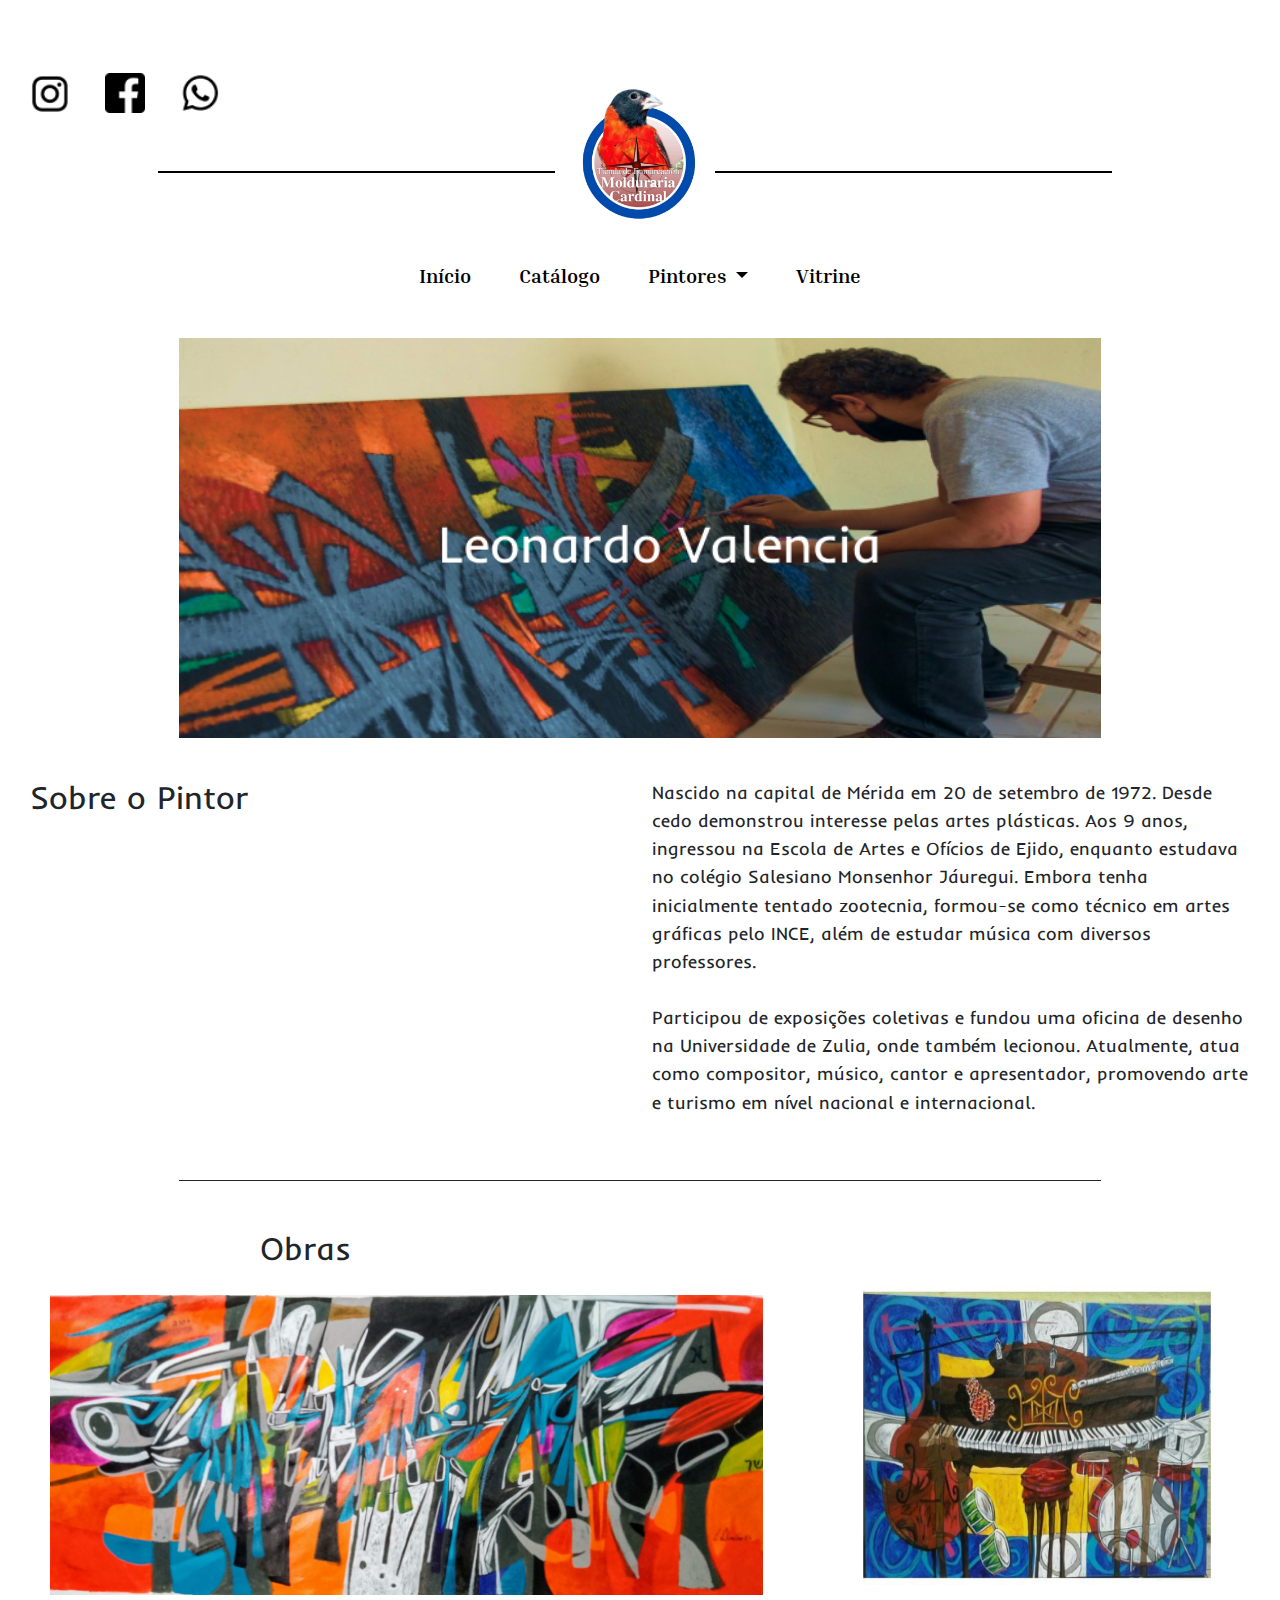
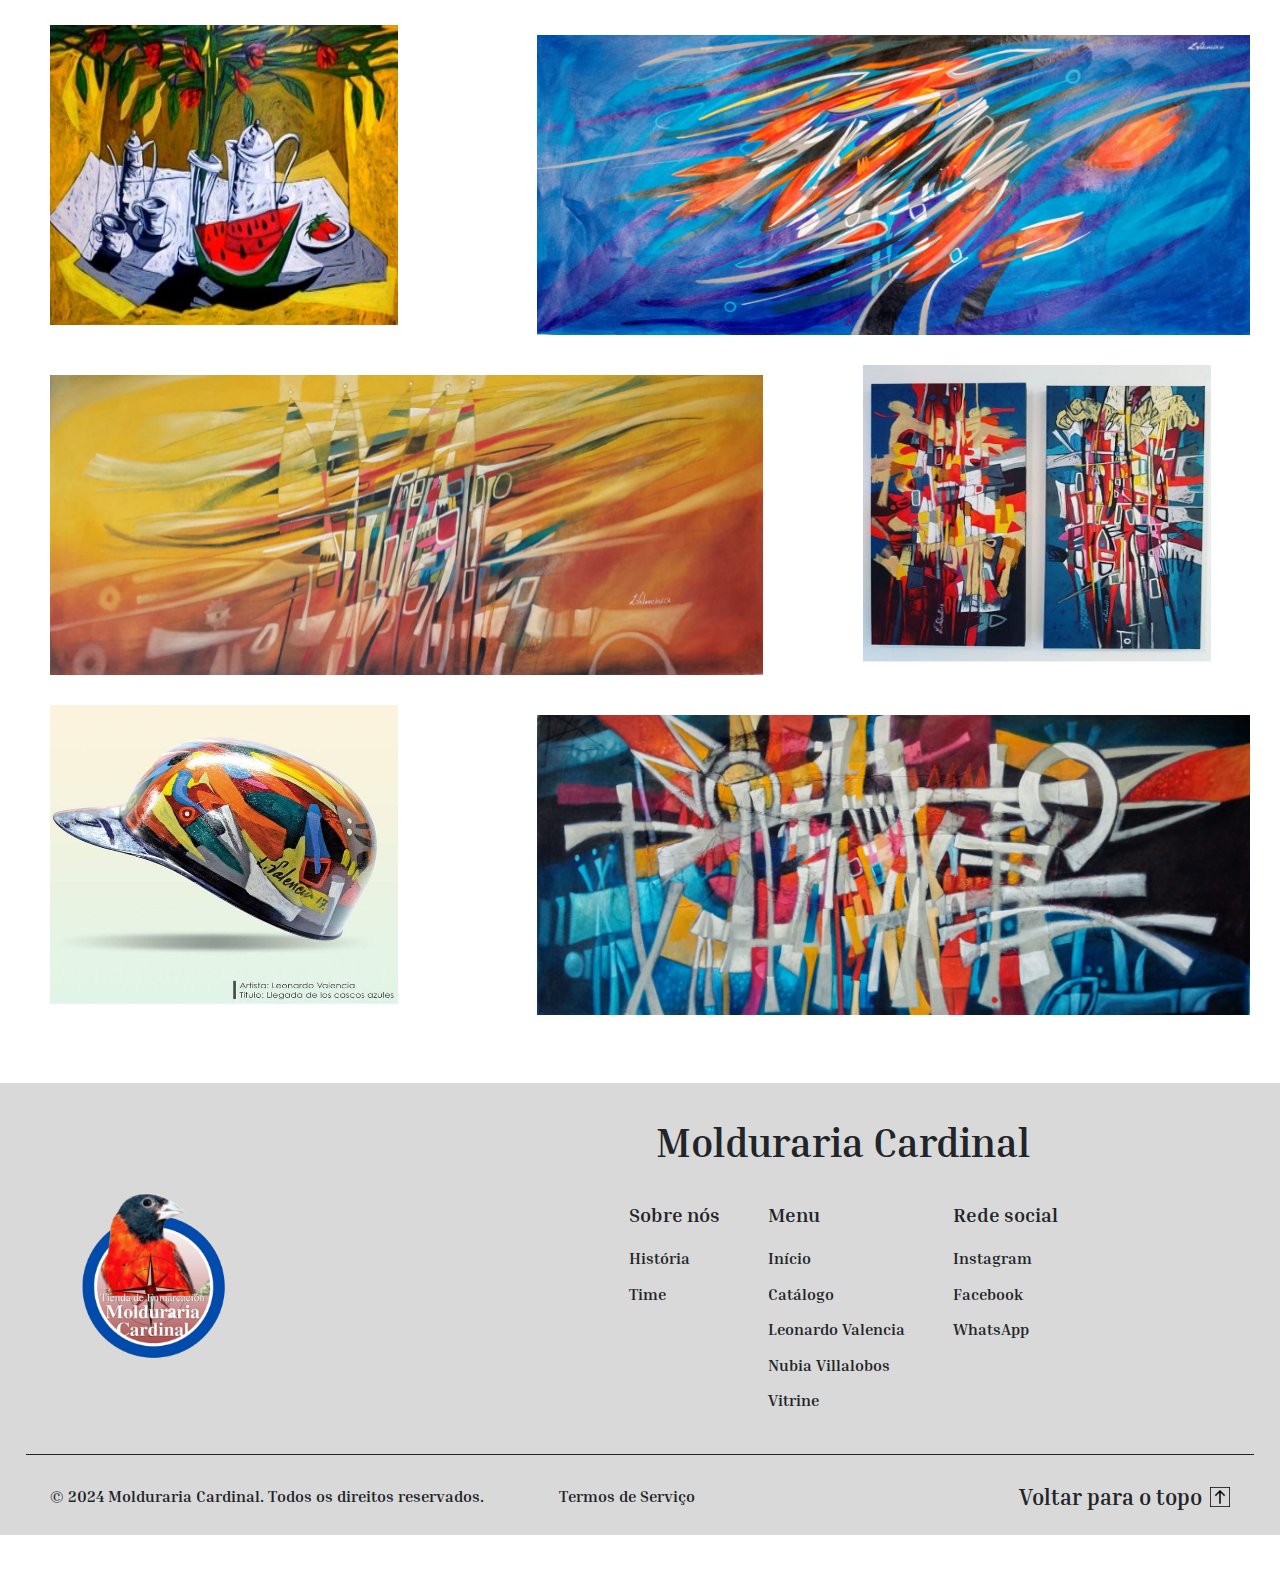
==== html/artistaLeonardoValencia.html @ ec007c86 "Tela do pintor Leornado desenvolvida" ====
<!DOCTYPE html>
<html lang="pt-BR">
  <head>
    <meta charset="UTF-8" />
    <meta name="viewport" content="width=device-width, initial-scale=1.0" />
    <title>Molduraria - Leonardo Valencia</title>
    <link rel="preconnect" href="https://fonts.googleapis.com" />
    <link rel="preconnect" href="https://fonts.gstatic.com" crossorigin />
    <link
      href="https://fonts.googleapis.com/css2?family=Inder&display=swap"
      rel="stylesheet"
    />
    <link
      rel="shortcut icon"
      href="../assets/logoSite.jpg"
      type="image/x-icon"
    />
    <link
      href="https://cdn.jsdelivr.net/npm/bootstrap@5.3.0-alpha1/dist/css/bootstrap.min.css"
      rel="stylesheet"
    />
    <link rel="stylesheet" href="../index.css" />
    <link rel="stylesheet" href="../style/reset.css" />

    <style>
      .imagem-banner {
        width: 72%;
        height: 400px;
        object-fit: cover;
        margin-bottom: 30px;
      }

      .sobre-mim {
        padding: 50px;
      }

      .sobre-mim h2 {
        font-family: "Inder", sans-serif;
      }

      .sobre-mim p {
        font-size: 1.1rem;
        font-family: "Inder", sans-serif;
      }

      .img-retangular {
        height: 300px;
        width: calc(100% - 100px);
        margin: 20px 20px;
      }

      .img-quadrado {
        height: 300px;
        width: calc(90% - 18px);
        aspect-ratio: 1 / 1;
        margin: 10px 20px;
      }

      .container {
        max-width: 1420px;
        margin: 0 auto;
        padding: 0 30px;
      }
    </style>
  </head>

  <body id="inicioPagina">
    <nav class="navbar">
      <div class="container d-flex align-items-center">
        <div class="d-flex align-items-center">
          <a
            href="https://www.instagram.com/moldurariacardinal?igsh=NnFqbDAzZ3IzOGNr"
            target="_blank"
          >
            <img
              src="../assets/instagramIcone.jpg"
              alt="Instagram"
              style="height: 40px; margin-right: 35px"
            />
          </a>
          <a
            href="https://www.facebook.com/profile.php?id=100091002034014&ref=xav_ig_profile_web"
            target="_blank"
          >
            <img
              src="../assets/facebookIcone.jpg"
              alt="Facebook"
              style="height: 40px; margin-right: 35px"
            />
          </a>
          <a
            href="https://api.whatsapp.com/send/?phone=558171181482&text&type=phone_number&app_absent=0"
            target="_blank"
          >
            <img
              src="../assets/whatsappIcone.jpg"
              alt="Whatsapp"
              style="height: 40px; margin-right: 35px"
            />
          </a>
        </div>
      </div>
    </nav>

    <!-- Logo Centralizada -->
    <div
      class="d-flex justify-content-center align-items-center"
      style="margin: 30px 0; position: relative"
    >
      <hr class="custom-hr" style="width: 31%; margin-right: 160px" />
      <a href="../index.html" style="position: absolute">
        <img
          src="../assets/logoSiteSemFundo.png"
          alt="Logo"
          style="height: 150px; margin-bottom: 50px"
        />
      </a>
      <hr class="custom-hr" style="width: 31%; margin-right: 10px" />
    </div>

    <!-- Menu de Navegação -->
    <nav class="navbar navbar-expand-lg" style="margin: 50px 0 15px 0">
      <div class="container d-flex justify-content-center">
        <ul class="navbar-nav">
          <li class="nav-item mx-3">
            <a class="nav-link" href="../index.html">Início</a>
          </li>
          <li class="nav-item mx-3">
            <a class="nav-link" href="../html/catalogo.html">Catálogo</a>
          </li>
          <li class="nav-item dropdown mx-3">
            <a
              class="nav-link dropdown-toggle"
              href="#"
              id="navbarDropdown"
              role="button"
              data-bs-toggle="dropdown"
              aria-expanded="false"
            >
              Pintores
            </a>
            <ul class="dropdown-menu" aria-labelledby="navbarDropdown">
              <li>
                <a
                  class="dropdown-item"
                  href="../html/artistaLeonardoValencia.html"
                  >Leonardo Valência</a
                >
              </li>
              <li>
                <a
                  class="dropdown-item"
                  href="../html/artistaNubiaVillalobos.html"
                  >Nubia Villalobos</a
                >
              </li>
            </ul>
          </li>
          <li class="nav-item mx-3">
            <a class="nav-link" href="./vitrine.html">Vitrine</a>
          </li>
        </ul>
      </div>
    </nav>

    <!-- Imagem Grande Centralizada -->
    <div class="d-flex justify-content-center">
      <img
        src="../assets/Group 94.jpg"
        alt="Banner"
        class="imagem-banner my-3"
      />
    </div>

    <!-- Seção Sobre Mim -->
    <div class="container sobre-mim my-4">
      <div class="row">
        <div class="col-md-6">
          <h2>Sobre o Pintor</h2>
        </div>
        <div class="col-md-6">
          <p>
            Nascido na capital de Mérida em 20 de setembro de 1972. Desde cedo
            demonstrou interesse pelas artes plásticas. Aos 9 anos, ingressou na
            Escola de Artes e Ofícios de Ejido, enquanto estudava no colégio
            Salesiano Monsenhor Jáuregui. Embora tenha inicialmente tentado
            zootecnia, formou-se como técnico em artes gráficas pelo INCE, além
            de estudar música com diversos professores. <br />
            <br />
            Participou de exposições coletivas e fundou uma oficina de desenho
            na Universidade de Zulia, onde também lecionou. Atualmente, atua
            como compositor, músico, cantor e apresentador, promovendo arte e
            turismo em nível nacional e internacional.
          </p>
        </div>
      </div>
    </div>

    <hr style="width: 72%; margin: 0 auto" class="my-5" />

    <div style="margin-left: 260px">
      <h2 style="font-family: 'Inder', sans-serif">Obras</h2>
    </div>

    <div class="container mb-5">
      <div class="row g-0">
        <div class="col-md-8">
          <img
            src="../assets/IMG-20240924-WA0051 1.jpg"
            alt="Imagem 1"
            class="img-fluid img-retangular"
          />
        </div>
        <div class="col-md-4">
          <img
            src="../assets/IMG-20240924-WA0037 1.jpg"
            alt="Imagem 2"
            class="img-fluid img-quadrado"
          />
        </div>

        <div class="col-md-4">
          <img
            src="../assets/imagem2Leonardo Valencia.jpg"
            alt="Imagem 3"
            class="img-fluid img-quadrado"
          />
        </div>
        <div class="col-md-8">
          <img
            src="../assets/IMG-20240924-WA0050 1.jpg"
            alt="Imagem 4"
            class="img-fluid img-retangular"
            style="margin-left: 100px"
          />
        </div>

        <div class="col-md-8">
          <img
            src="../assets/IMG-20240924-WA0041 1.jpg"
            alt="Imagem 5"
            class="img-fluid img-retangular"
          />
        </div>
        <div class="col-md-4">
          <img
            src="../assets/IMG-20240924-WA0036.jpg"
            alt="Imagem 6"
            class="img-fluid img-quadrado"
          />
        </div>

        <div class="col-md-4">
          <img
            src="../assets/IMG-20240924-WA0040.jpg"
            alt="Imagem 7"
            class="img-fluid img-quadrado"
          />
        </div>
        <div class="col-md-8">
          <img
            src="../assets/IMG-20240924-WA0043 1.jpg"
            alt="Imagem 8"
            class="img-fluid img-retangular"
            style="margin-left: 100px"
          />
        </div>
      </div>
    </div>

    <footer
      style="
        background-color: #d9d9d9;
        max-width: 1300px;
        margin: 0 auto;
        padding: 20px 0;
        margin-bottom: 50px;
        font-weight: bold;
      "
    >
      <div class="container d-flex justify-content-between align-items-center">
        <div class="footer-logo" style="flex: 1">
          <img
            src="../assets/logoSiteSemFundo.png"
            alt="Logo Molduraria Cardinal"
            class="img-fluid"
            style="width: 190px; height: auto; margin-left: 30px"
          />
        </div>

        <div class="footer-content text-center" style="flex: 2">
          <h1 style="font-weight: bold; font-size: 2.5rem; margin-top: 15px">
            Molduraria Cardinal
          </h1>

          <div class="footer-links d-flex justify-content-center mt-3">
            <div class="footer-link-column me-5">
              <h3 style="font-size: 1.25rem; margin: 20px 0; font-weight: bold">
                Sobre nós
              </h3>
              <ul
                class="list-unstyled"
                style="font-size: 1rem; text-align: left"
              >
                <li style="margin-bottom: 10px"><a href="#">História</a></li>
                <li style="margin-bottom: 10px"><a href="#">Time</a></li>
              </ul>
            </div>

            <div class="footer-link-column me-5">
              <h3
                style="
                  font-size: 1.25rem;
                  margin: 20px 0;
                  font-weight: bold;
                  text-align: left;
                "
              >
                Menu
              </h3>
              <ul
                class="list-unstyled"
                style="font-size: 1rem; text-align: left"
              >
                <li style="margin-bottom: 10px">
                  <a href="../index.html">Início</a>
                </li>
                <li style="margin-bottom: 10px">
                  <a href="../html/catalogo.html">Catálogo</a>
                </li>
                <li style="margin-bottom: 10px">
                  <a href="../html/artistaLeonardoValencia.html"
                    >Leonardo Valencia</a
                  >
                </li>
                <li style="margin-bottom: 10px">
                  <a href="../html/artistaNubiaVillalobos.html"
                    >Nubia Villalobos</a
                  >
                </li>
                <li style="margin-bottom: 10px">
                  <a href="../html/vitrine.html">Vitrine</a>
                </li>
              </ul>
            </div>

            <div class="footer-link-column">
              <h3 style="font-size: 1.25rem; margin: 20px 0; font-weight: bold">
                Rede social
              </h3>
              <ul
                class="list-unstyled"
                style="font-size: 1rem; text-align: left"
              >
                <li style="margin-bottom: 10px">
                  <a
                    href="https://www.instagram.com/moldurariacardinal?igsh=NnFqbDAzZ3IzOGNr"
                    target="_blank"
                    >Instagram</a
                  >
                </li>
                <li style="margin-bottom: 10px">
                  <a
                    href="https://www.facebook.com/profile.php?id=100091002034014&ref=xav_ig_profile_web"
                    target="_blank"
                    >Facebook</a
                  >
                </li>
                <li style="margin-bottom: 10px">
                  <a
                    href="https://api.whatsapp.com/send/?phone=558171181482&text&type=phone_number&app_absent=0"
                    target="_blank"
                    >WhatsApp</a
                  >
                </li>
              </ul>
            </div>
          </div>
        </div>
      </div>

      <hr class="my-4" style="width: 96%; margin: 0 auto" />

      <div
        class="footer-bottom d-flex justify-content-between align-items-center"
        style="padding: 0 20px"
      >
        <p class="mb-0" style="font-weight: bold; margin-left: 30px">
          &copy; 2024 Molduraria Cardinal. Todos os direitos reservados.
        </p>
        <a
          href="#"
          class="text-decoration-none"
          style="margin-right: 250px; font-weight: bold"
          >Termos de Serviço</a
        >
        <div class="d-flex align-items-center" style="margin-right: 30px">
          <a
            href="#inicioPagina"
            class="text-decoration-none me-2"
            style="font-size: 1.4rem; font-weight: bold"
          >
            Voltar para o topo
          </a>
          <img
            src="../assets/setaParaCima.png"
            alt="seta para cima"
            style="width: 20px; height: auto"
          />
        </div>
      </div>
    </footer>

    <script src="https://cdn.jsdelivr.net/npm/bootstrap@5.3.0-alpha1/dist/js/bootstrap.bundle.min.js"></script>
    <script src="../index.js"></script>
  </body>
</html>
---- index.css ----
/* Menu de navegação */
.navbar {
  margin-top: 65px
}

.navbar-nav .nav-link {
  font-weight: bold;
  font-size: 20px;
  color: #333;
}

.navbar-nav .nav-link {
  position: relative;
  color: #000;
}

.navbar-nav .nav-link.active::after {
  content: "";
  position: absolute;
  bottom: 2px;
  left: 50%;
  transform: translateX(-50%);
  width: 40px;
  height: 8px;
  background-color: #f00e0e;
  border-bottom-left-radius: 10px;
  border-bottom-right-radius: 10px;
}

#carouselExampleIndicators {
  width: 100%;
  max-width: 1320px;
  margin: 0 auto;
}

.carousel-inner {
  overflow: hidden;
  height: 440px;
}

.carousel-inner img {
  width: 100%;
  height: auto;
  max-height: 450px;
  object-fit: cover;
}

.carousel-control-prev-icon,
.carousel-control-next-icon {
  background-color: #aeaeae;
  border-radius: 50%;
  width: 50px;
  height: 50px;
}

.carousel-control-prev-icon {
  margin-right: 100px;
}

.carousel-control-next-icon {
  margin-left: 100px;
}

hr {
  height: 1px; 
  background-color: black !important; 
  opacity: 1; 
  margin: 20px 0; 
}

.custom-hr {
  border: 1px solid black;
  width: 25%; 
}

.whatsapp-button {
  position: fixed;
  bottom: 150px; 
  right: 40px; 
  z-index: 1000;
  display: flex;
  align-items: center;
  background-color: #25d366; 
  border-radius: 50px;
  padding: 10px 20px; 
  box-shadow: 0 4px 6px rgba(0, 0, 0, 0.2); 
  text-decoration: none;
}

.whatsapp-icon {
  width: 40px;
  height: auto;
}

.line-icon {
  width: 2px; 
  height: 40px; 
  margin: 0 10px; 
  background-color: #fff; 
}

.whatsapp-text {
  font-size: 16px;
  color: white;
  font-weight: bold;
  white-space: nowrap;
}

section h2 {
  font-weight: bold;
}

/* Localização */
.mapaIframe {
  padding: 30px 0;
}

.mapaIframe h2 {
  font-size: 2.5rem;
  /* margin-bottom: 50px; */
}
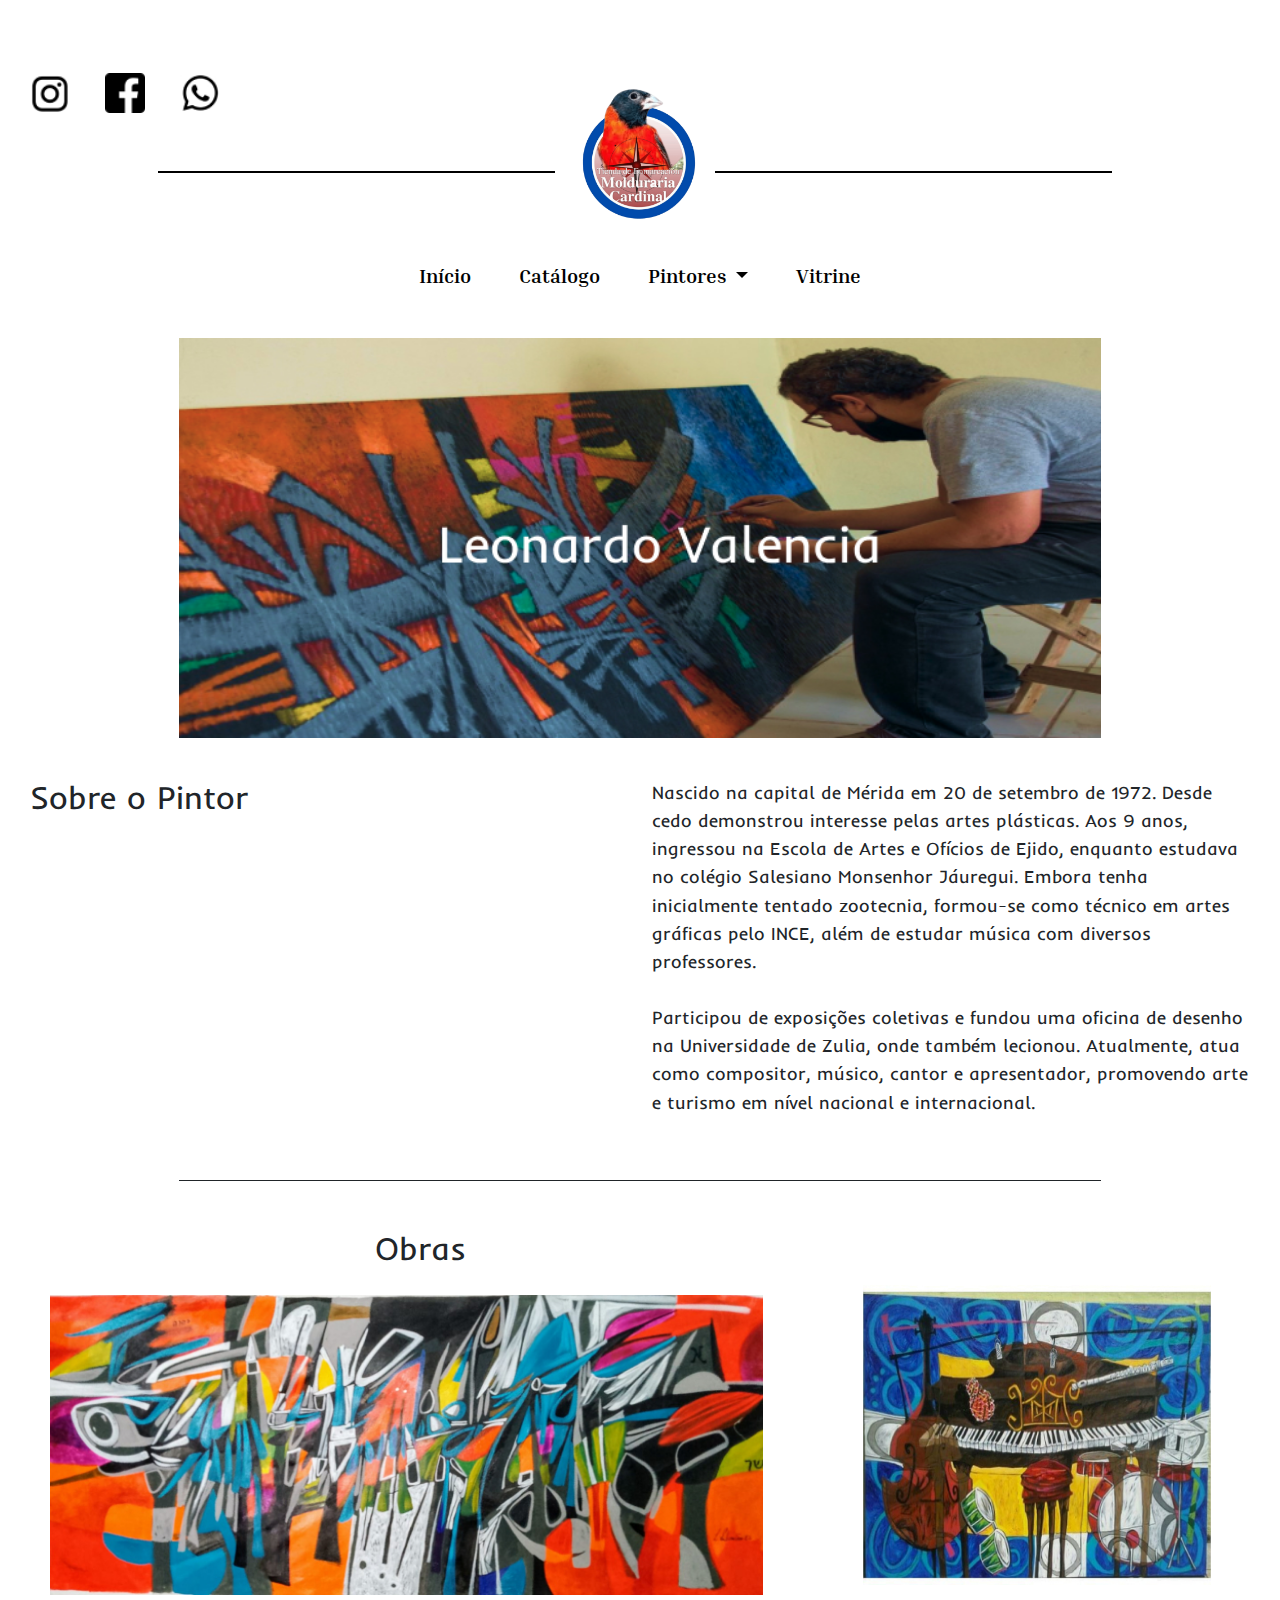
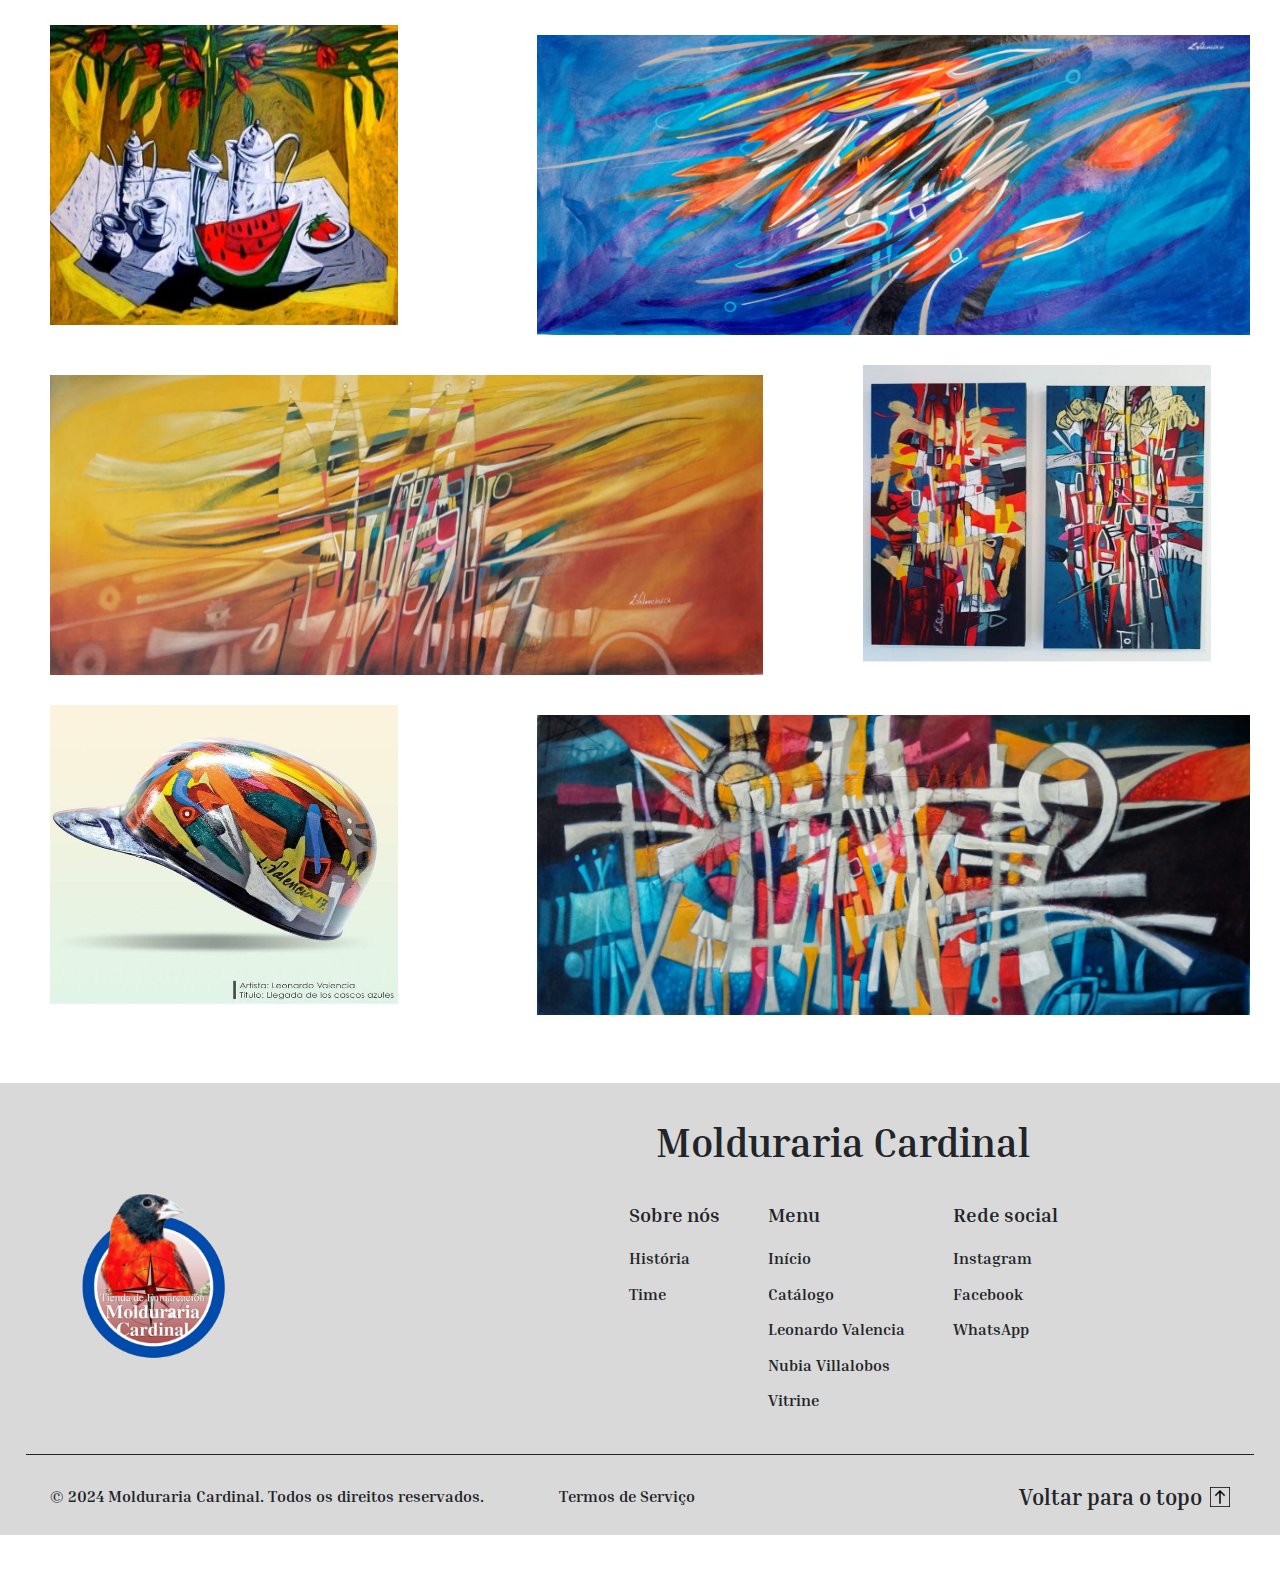
==== commit 3a16d265: "Tela da pintora Nubia desenvolvida" ====
--- a/html/artistaLeonardoValencia.html
+++ b/html/artistaLeonardoValencia.html
@@ -198,7 +198,7 @@
 
     <hr style="width: 72%; margin: 0 auto" class="my-5" />
 
-    <div style="margin-left: 260px">
+    <div style="margin-left: 375px">
       <h2 style="font-family: 'Inder', sans-serif">Obras</h2>
     </div>
 
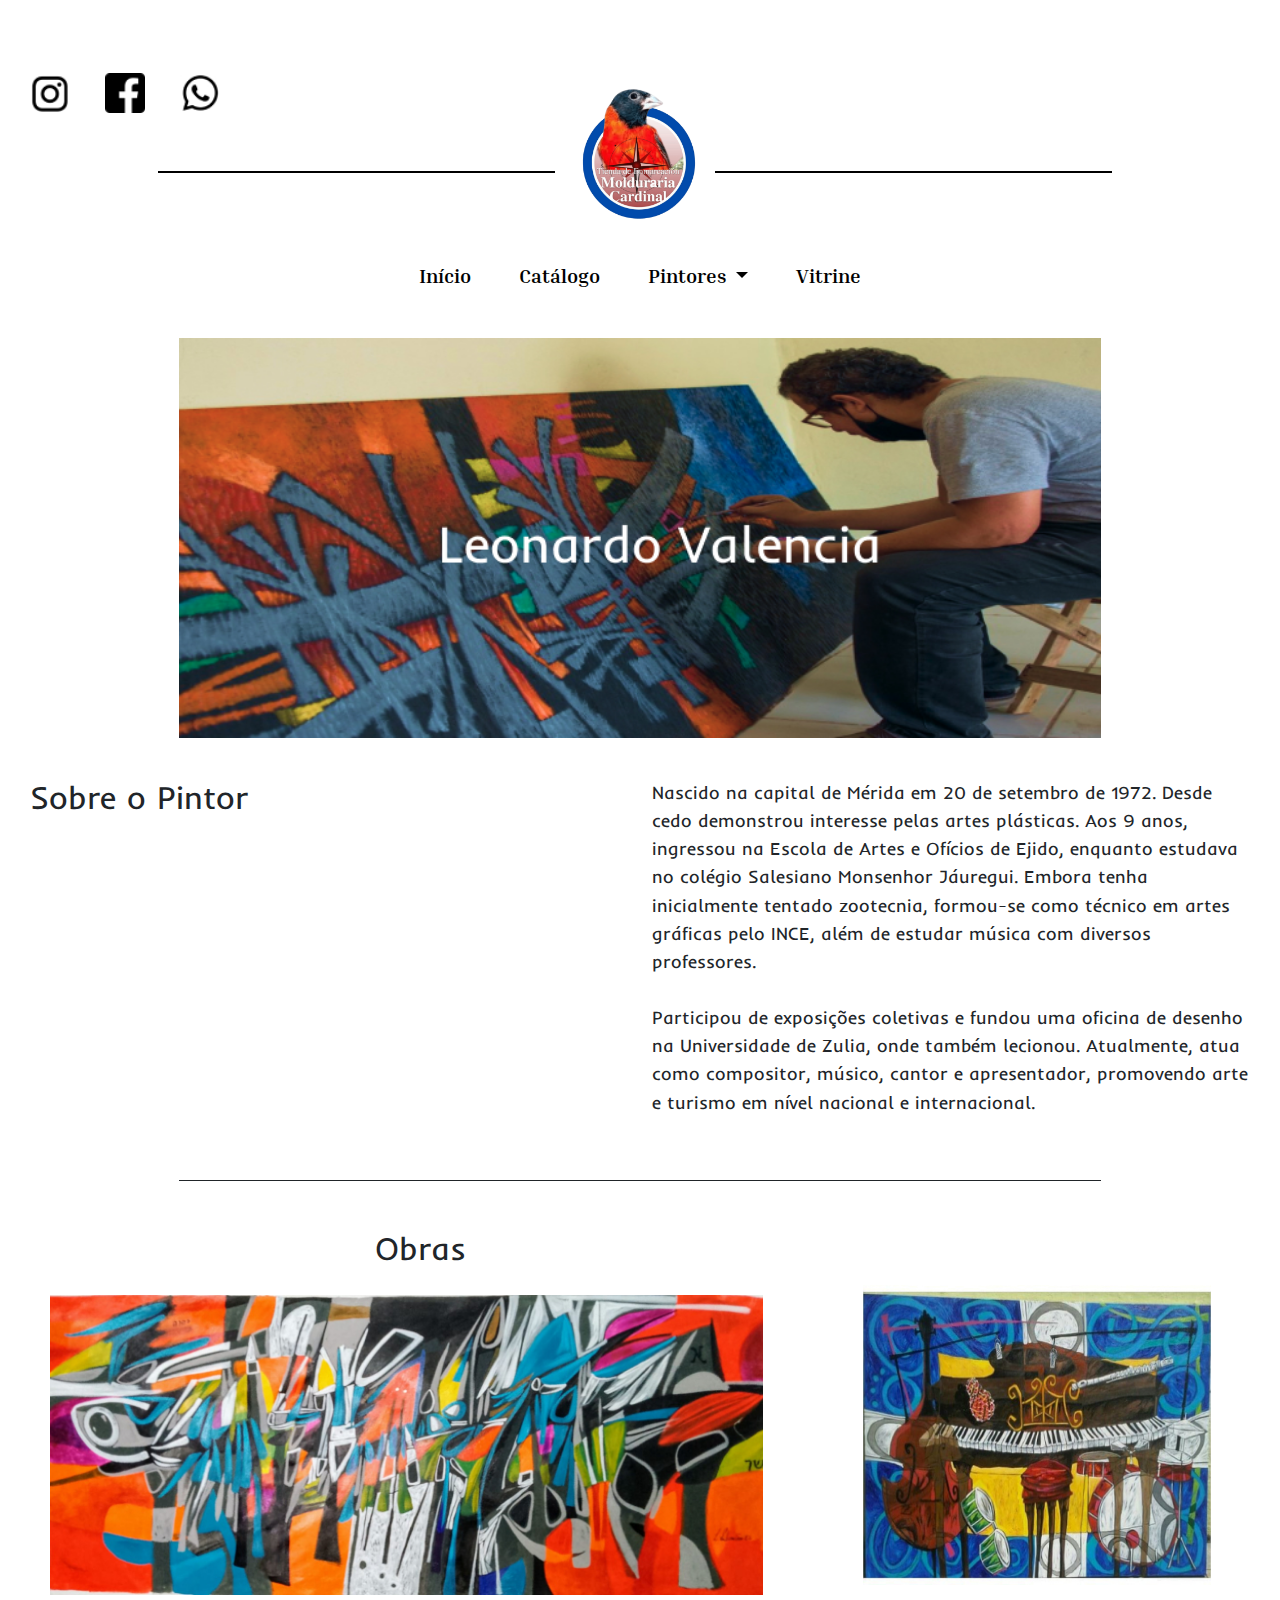
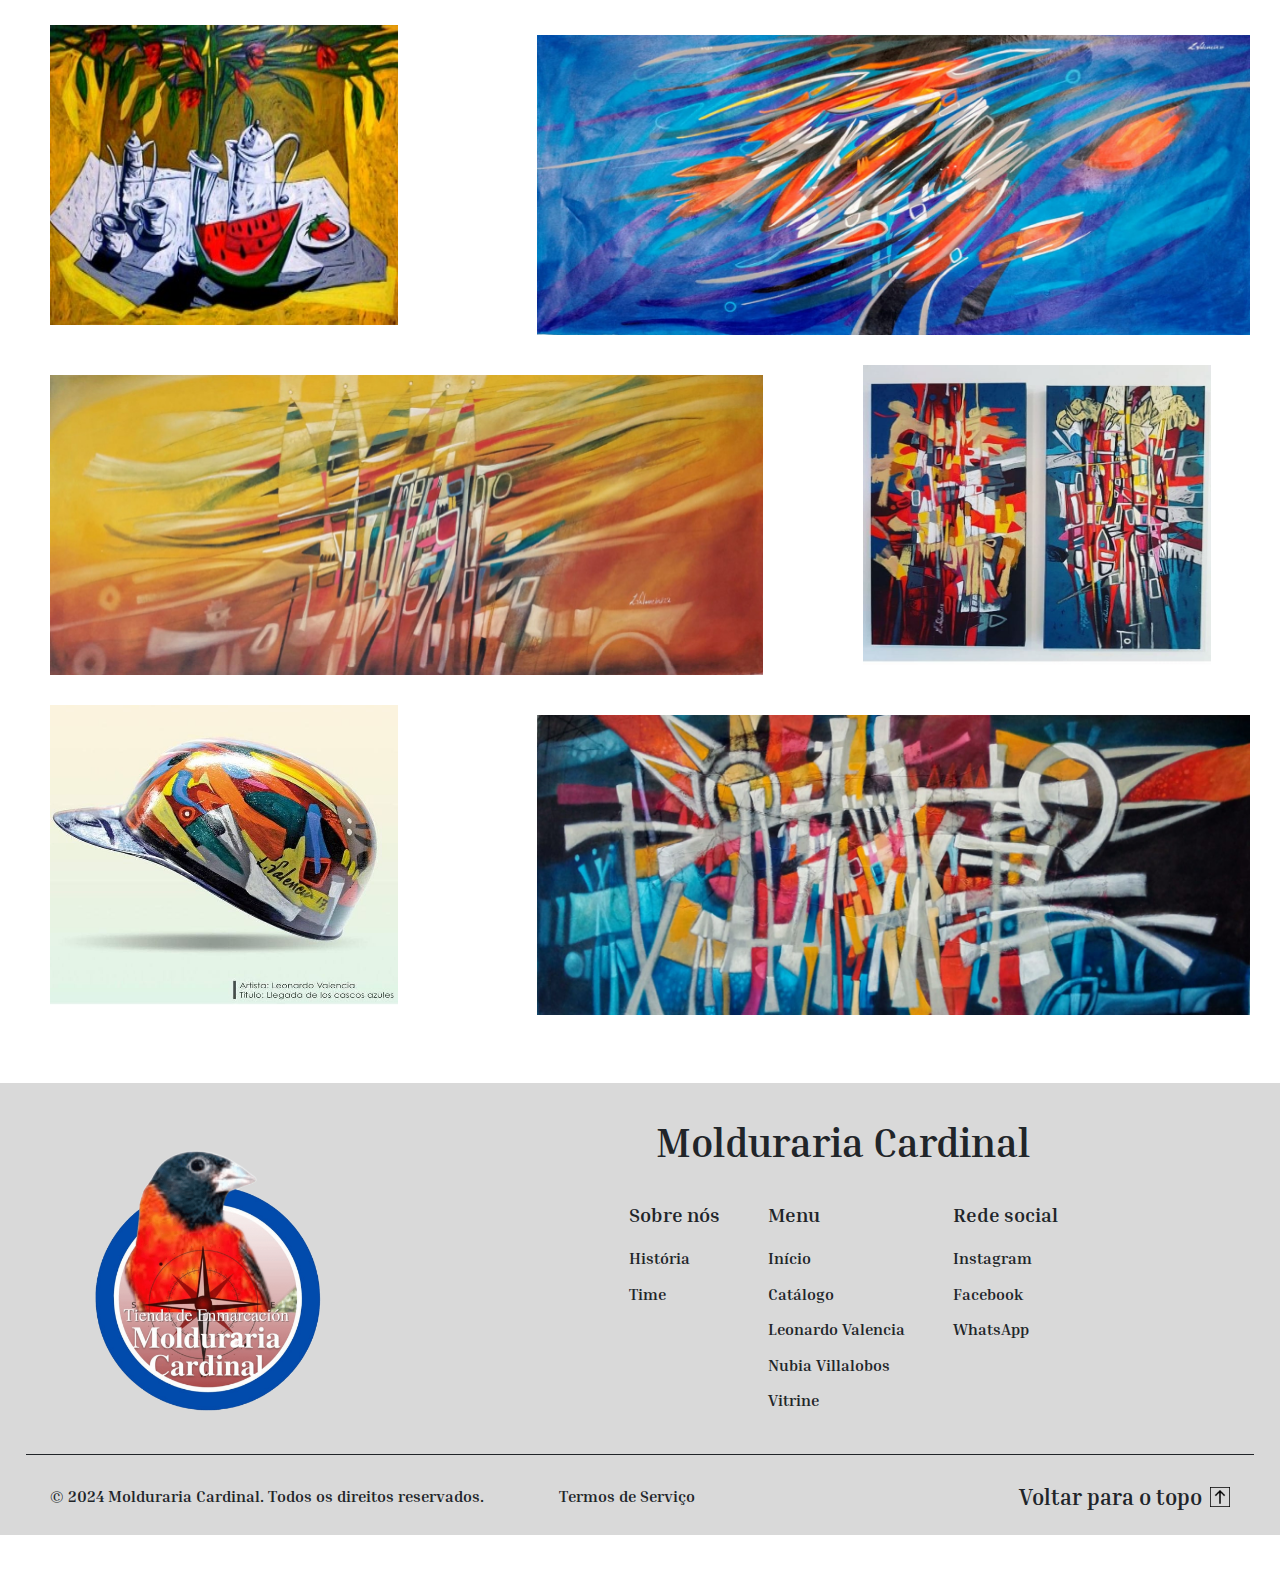
==== commit 360055be: "Tela inicial alterado (historia)" ====
--- a/html/artistaLeonardoValencia.html
+++ b/html/artistaLeonardoValencia.html
@@ -102,7 +102,6 @@
       </div>
     </nav>
 
-    <!-- Logo Centralizada -->
     <div
       class="d-flex justify-content-center align-items-center"
       style="margin: 30px 0; position: relative"
@@ -118,7 +117,6 @@
       <hr class="custom-hr" style="width: 31%; margin-right: 10px" />
     </div>
 
-    <!-- Menu de Navegação -->
     <nav class="navbar navbar-expand-lg" style="margin: 50px 0 15px 0">
       <div class="container d-flex justify-content-center">
         <ul class="navbar-nav">
@@ -163,16 +161,14 @@
       </div>
     </nav>
 
-    <!-- Imagem Grande Centralizada -->
     <div class="d-flex justify-content-center">
       <img
-        src="../assets/Group 94.jpg"
+        src="../assets/imagemPintorLeonardo.jpg"
         alt="Banner"
         class="imagem-banner my-3"
       />
     </div>
 
-    <!-- Seção Sobre Mim -->
     <div class="container sobre-mim my-4">
       <div class="row">
         <div class="col-md-6">
@@ -206,14 +202,14 @@
       <div class="row g-0">
         <div class="col-md-8">
           <img
-            src="../assets/IMG-20240924-WA0051 1.jpg"
+            src="../assets/imagem8Leonardo Valencia.jpg"
             alt="Imagem 1"
             class="img-fluid img-retangular"
           />
         </div>
         <div class="col-md-4">
           <img
-            src="../assets/IMG-20240924-WA0037 1.jpg"
+            src="../assets/imagem9Leonardo Valencia.jpg"
             alt="Imagem 2"
             class="img-fluid img-quadrado"
           />
@@ -228,7 +224,7 @@
         </div>
         <div class="col-md-8">
           <img
-            src="../assets/IMG-20240924-WA0050 1.jpg"
+            src="../assets/imagem10Leonardo Valencia.jpg"
             alt="Imagem 4"
             class="img-fluid img-retangular"
             style="margin-left: 100px"
@@ -237,14 +233,14 @@
 
         <div class="col-md-8">
           <img
-            src="../assets/IMG-20240924-WA0041 1.jpg"
+            src="../assets/imagem11Leonardo Valencia.jpg"
             alt="Imagem 5"
             class="img-fluid img-retangular"
           />
         </div>
         <div class="col-md-4">
           <img
-            src="../assets/IMG-20240924-WA0036.jpg"
+            src="../assets/imagem12Leonardo Valencia.jpg"
             alt="Imagem 6"
             class="img-fluid img-quadrado"
           />
@@ -252,14 +248,14 @@
 
         <div class="col-md-4">
           <img
-            src="../assets/IMG-20240924-WA0040.jpg"
+            src="../assets/imagem13Leonardo Valencia.jpg"
             alt="Imagem 7"
             class="img-fluid img-quadrado"
           />
         </div>
         <div class="col-md-8">
           <img
-            src="../assets/IMG-20240924-WA0043 1.jpg"
+            src="../assets/imagem14Leonardo Valencia.jpg"
             alt="Imagem 8"
             class="img-fluid img-retangular"
             style="margin-left: 100px"
@@ -284,7 +280,7 @@
             src="../assets/logoSiteSemFundo.png"
             alt="Logo Molduraria Cardinal"
             class="img-fluid"
-            style="width: 190px; height: auto; margin-left: 30px"
+            style="width: 300px; height: auto; margin-left: 30px"
           />
         </div>
 
--- a/index.css
+++ b/index.css
@@ -1,4 +1,3 @@
-/* Menu de navegação */
 .navbar {
   margin-top: 65px
 }
@@ -110,12 +109,11 @@
   font-weight: bold;
 }
 
-/* Localização */
+/* Localização - página inicial */
 .mapaIframe {
   padding: 30px 0;
 }
 
 .mapaIframe h2 {
   font-size: 2.5rem;
-  /* margin-bottom: 50px; */
 }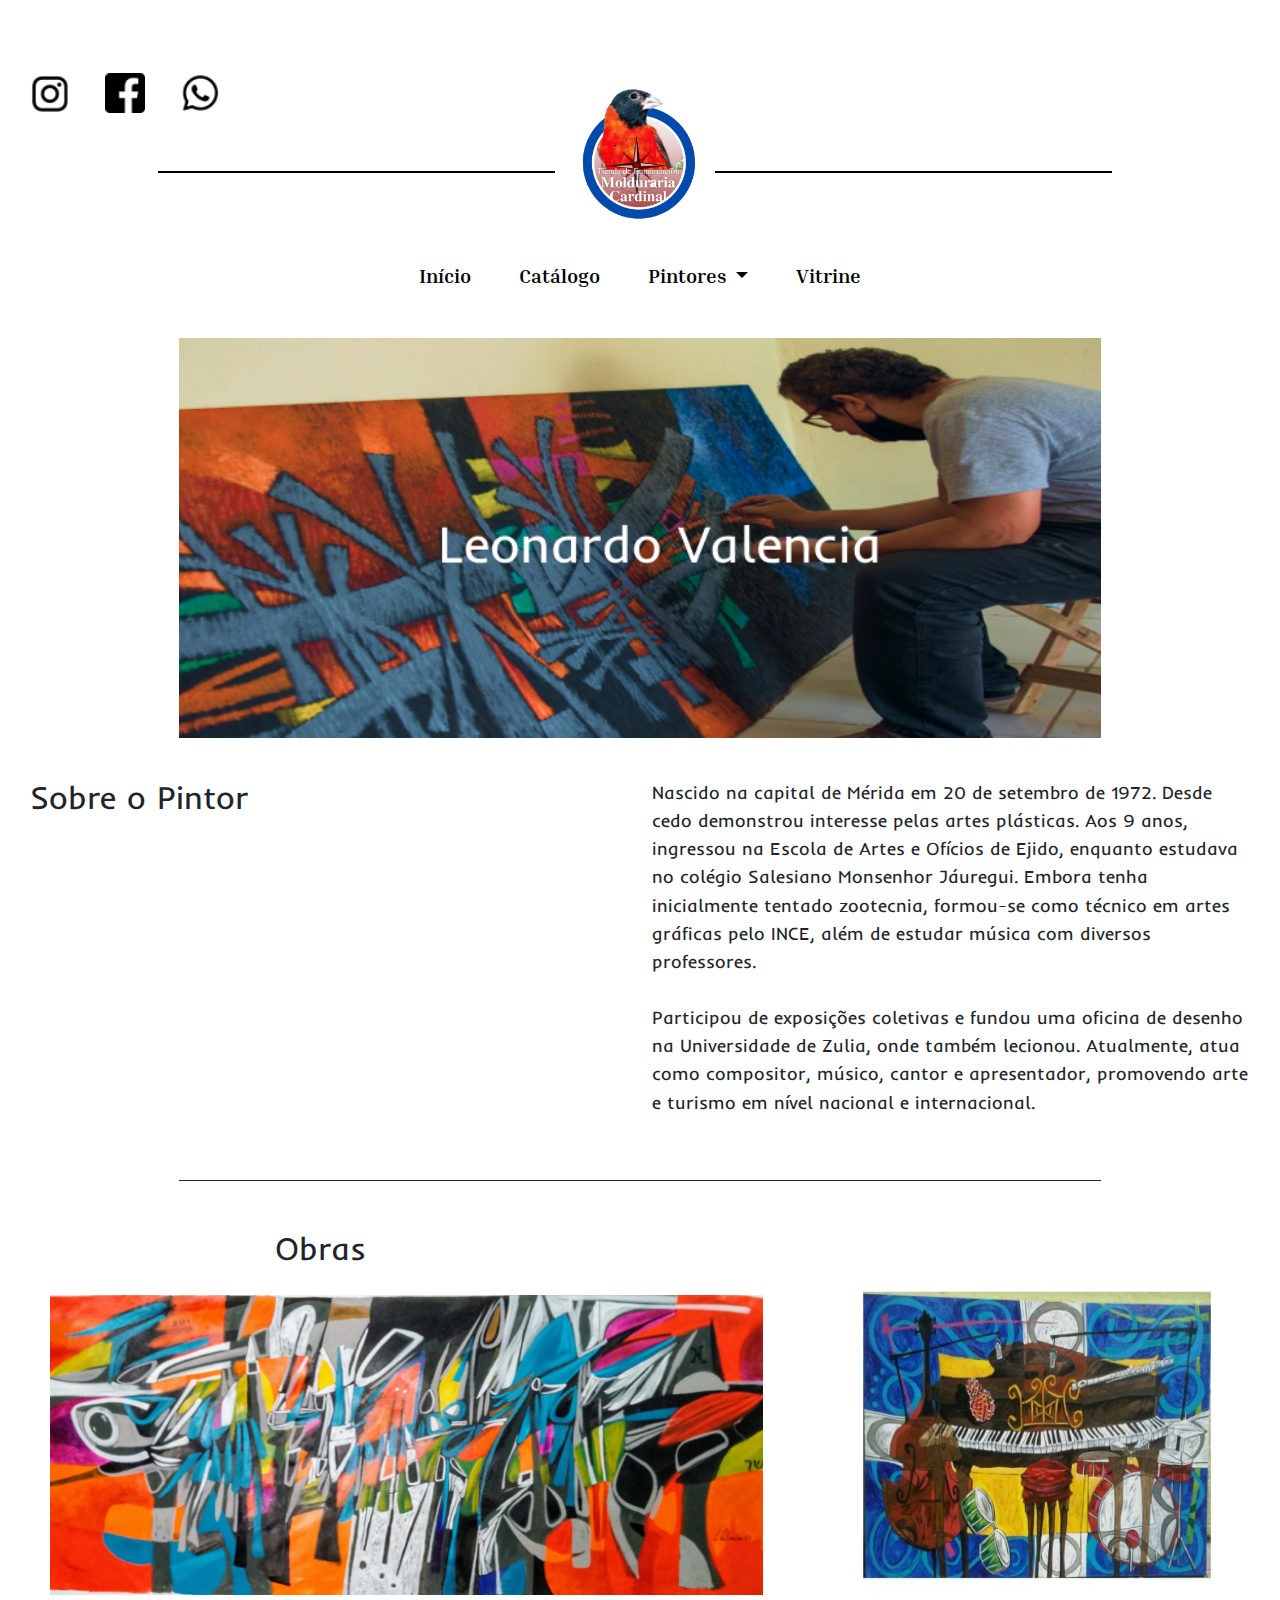
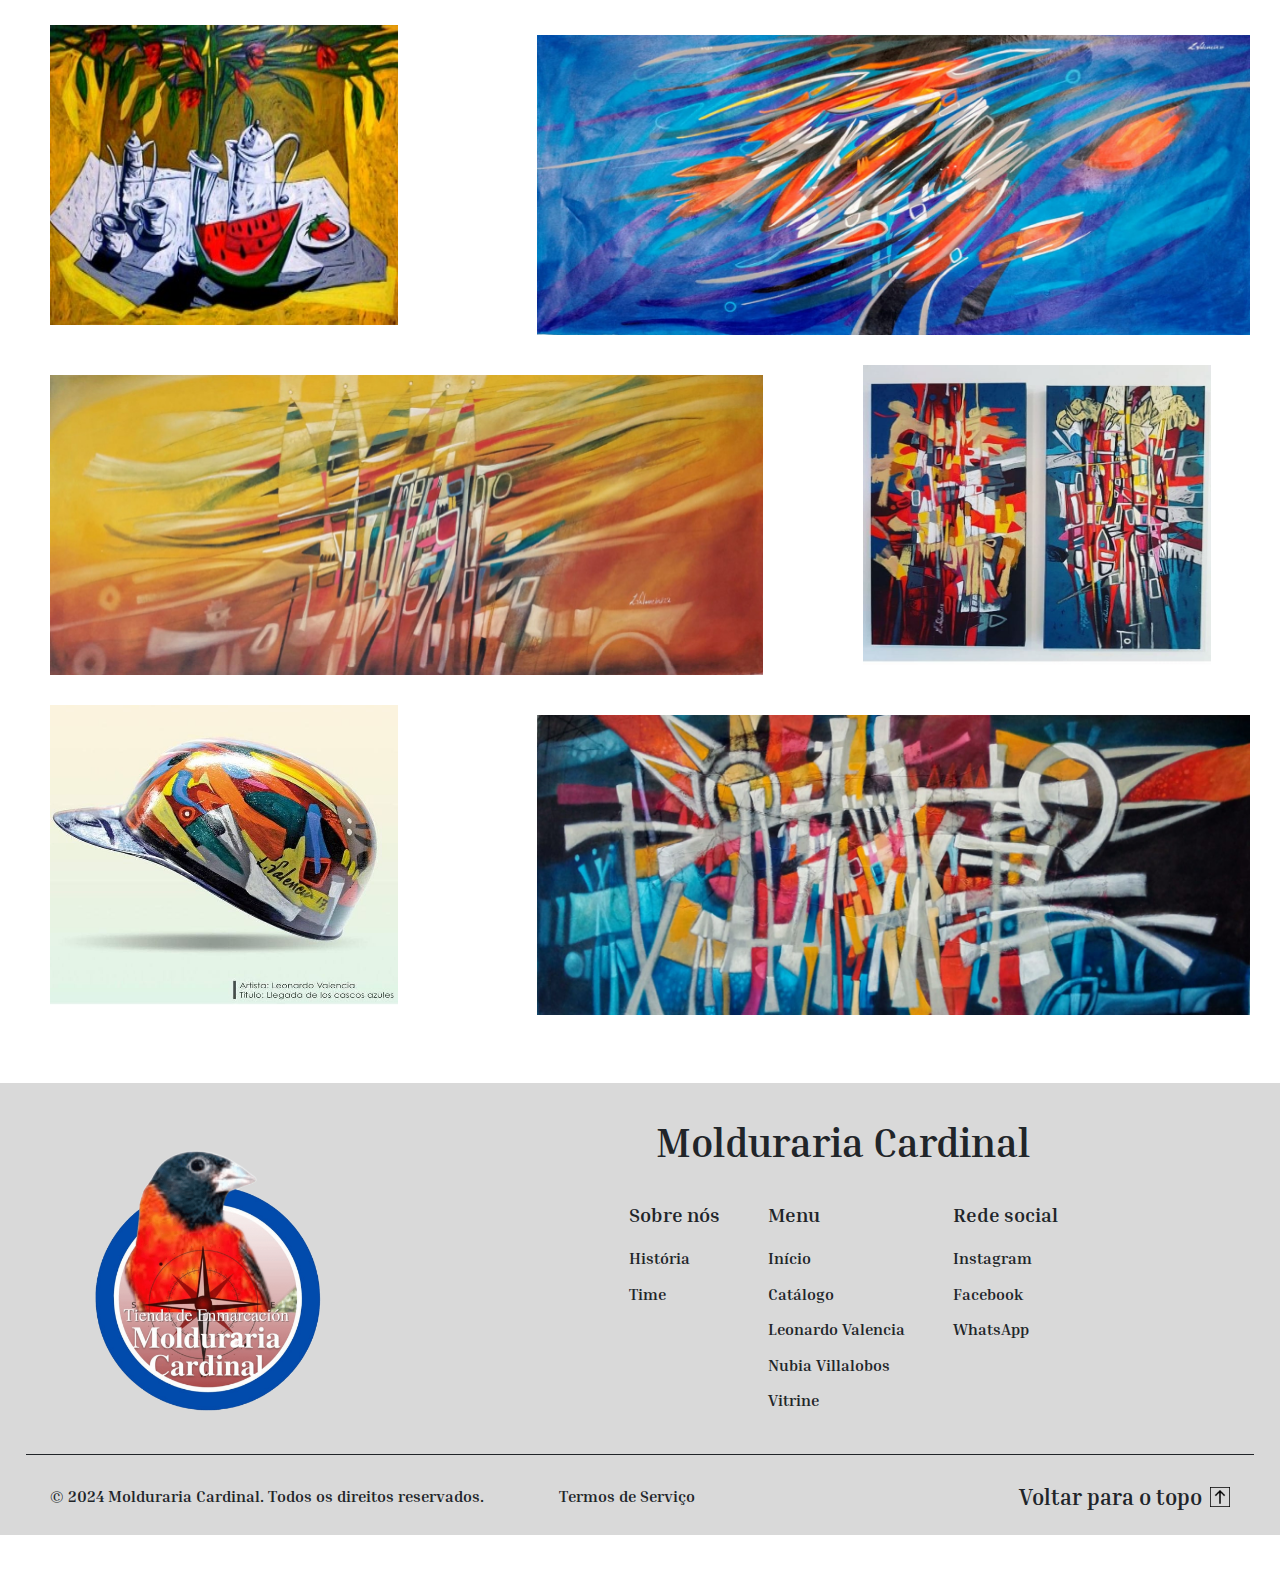
==== commit b4f88af6: "Catologo com nova seção (espelhos)" ====
--- a/html/artistaLeonardoValencia.html
+++ b/html/artistaLeonardoValencia.html
@@ -140,14 +140,14 @@
             <ul class="dropdown-menu" aria-labelledby="navbarDropdown">
               <li>
                 <a
-                  class="dropdown-item"
+                  class="dropdown-item fw-bold"
                   href="../html/artistaLeonardoValencia.html"
                   >Leonardo Valência</a
                 >
               </li>
               <li>
                 <a
-                  class="dropdown-item"
+                  class="dropdown-item fw-bold"
                   href="../html/artistaNubiaVillalobos.html"
                   >Nubia Villalobos</a
                 >
@@ -194,7 +194,7 @@
 
     <hr style="width: 72%; margin: 0 auto" class="my-5" />
 
-    <div style="margin-left: 375px">
+    <div style="margin-left: 275px">
       <h2 style="font-family: 'Inder', sans-serif">Obras</h2>
     </div>
 
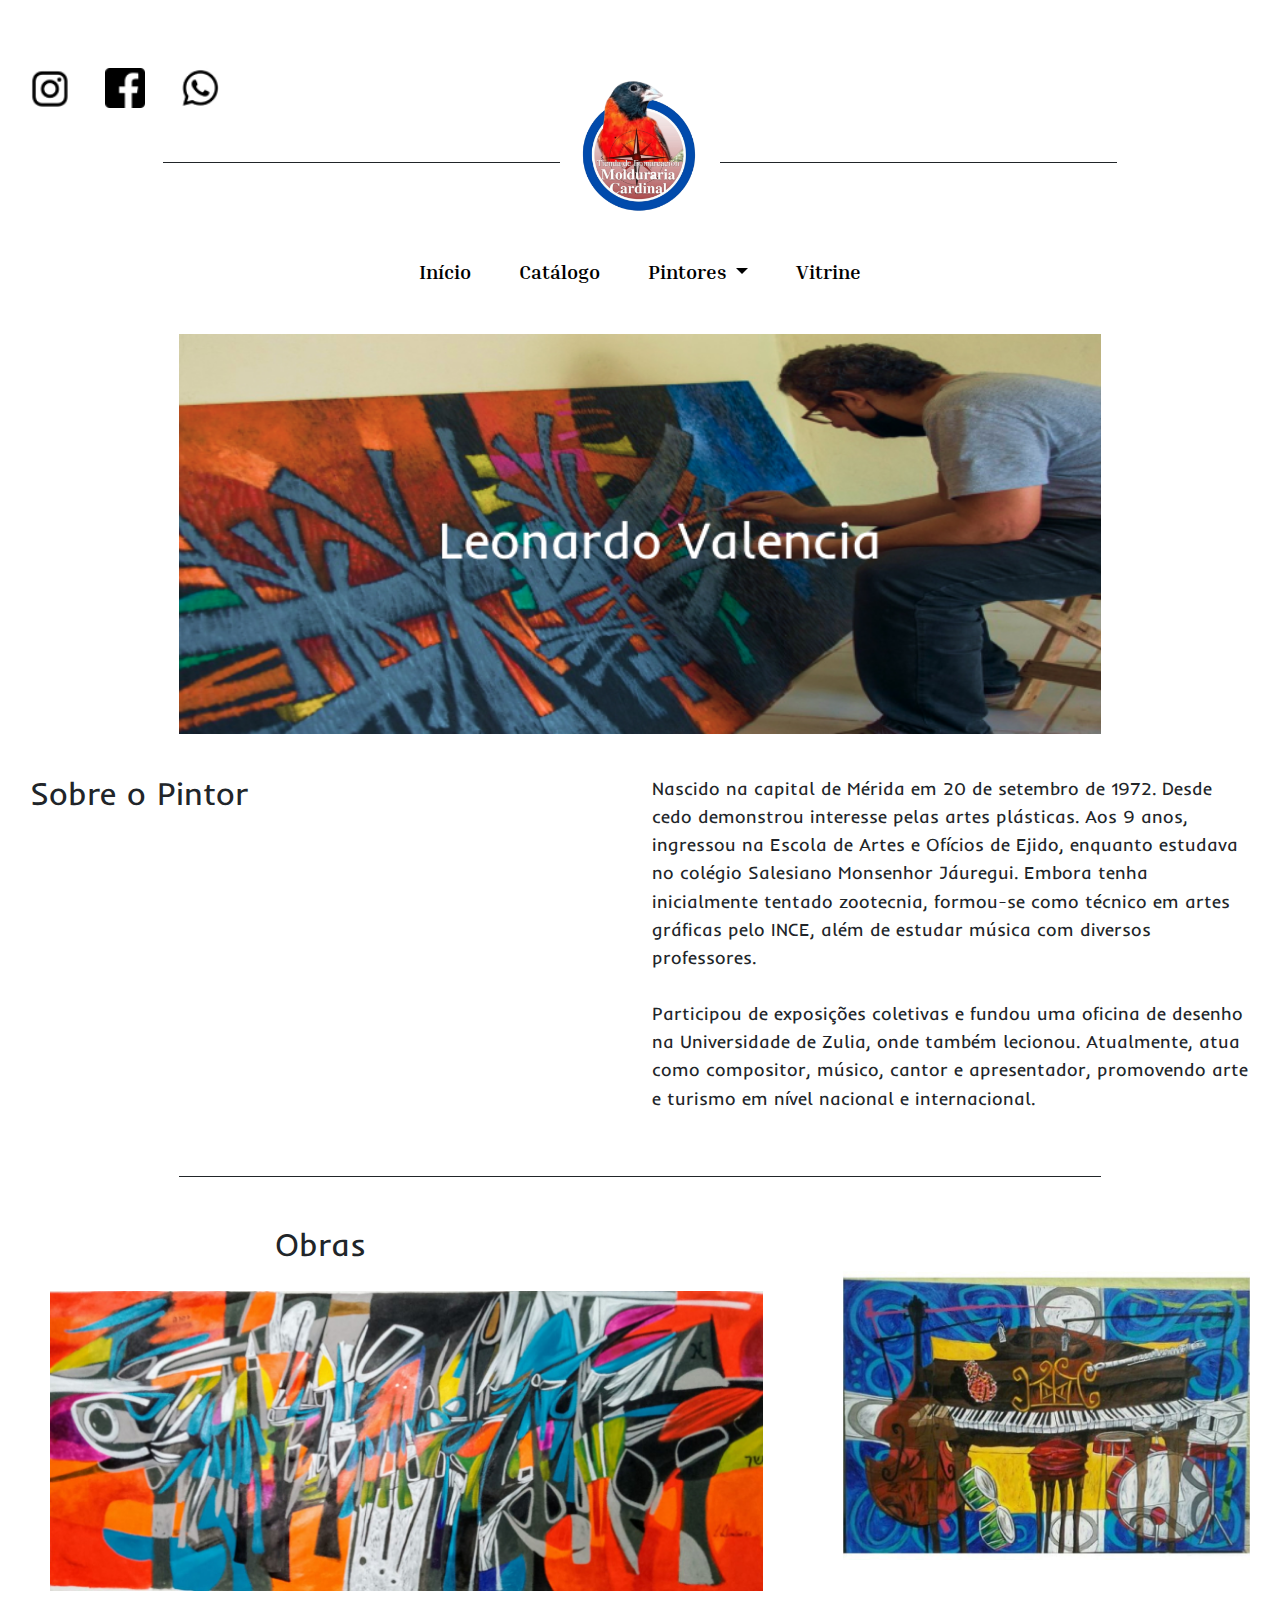
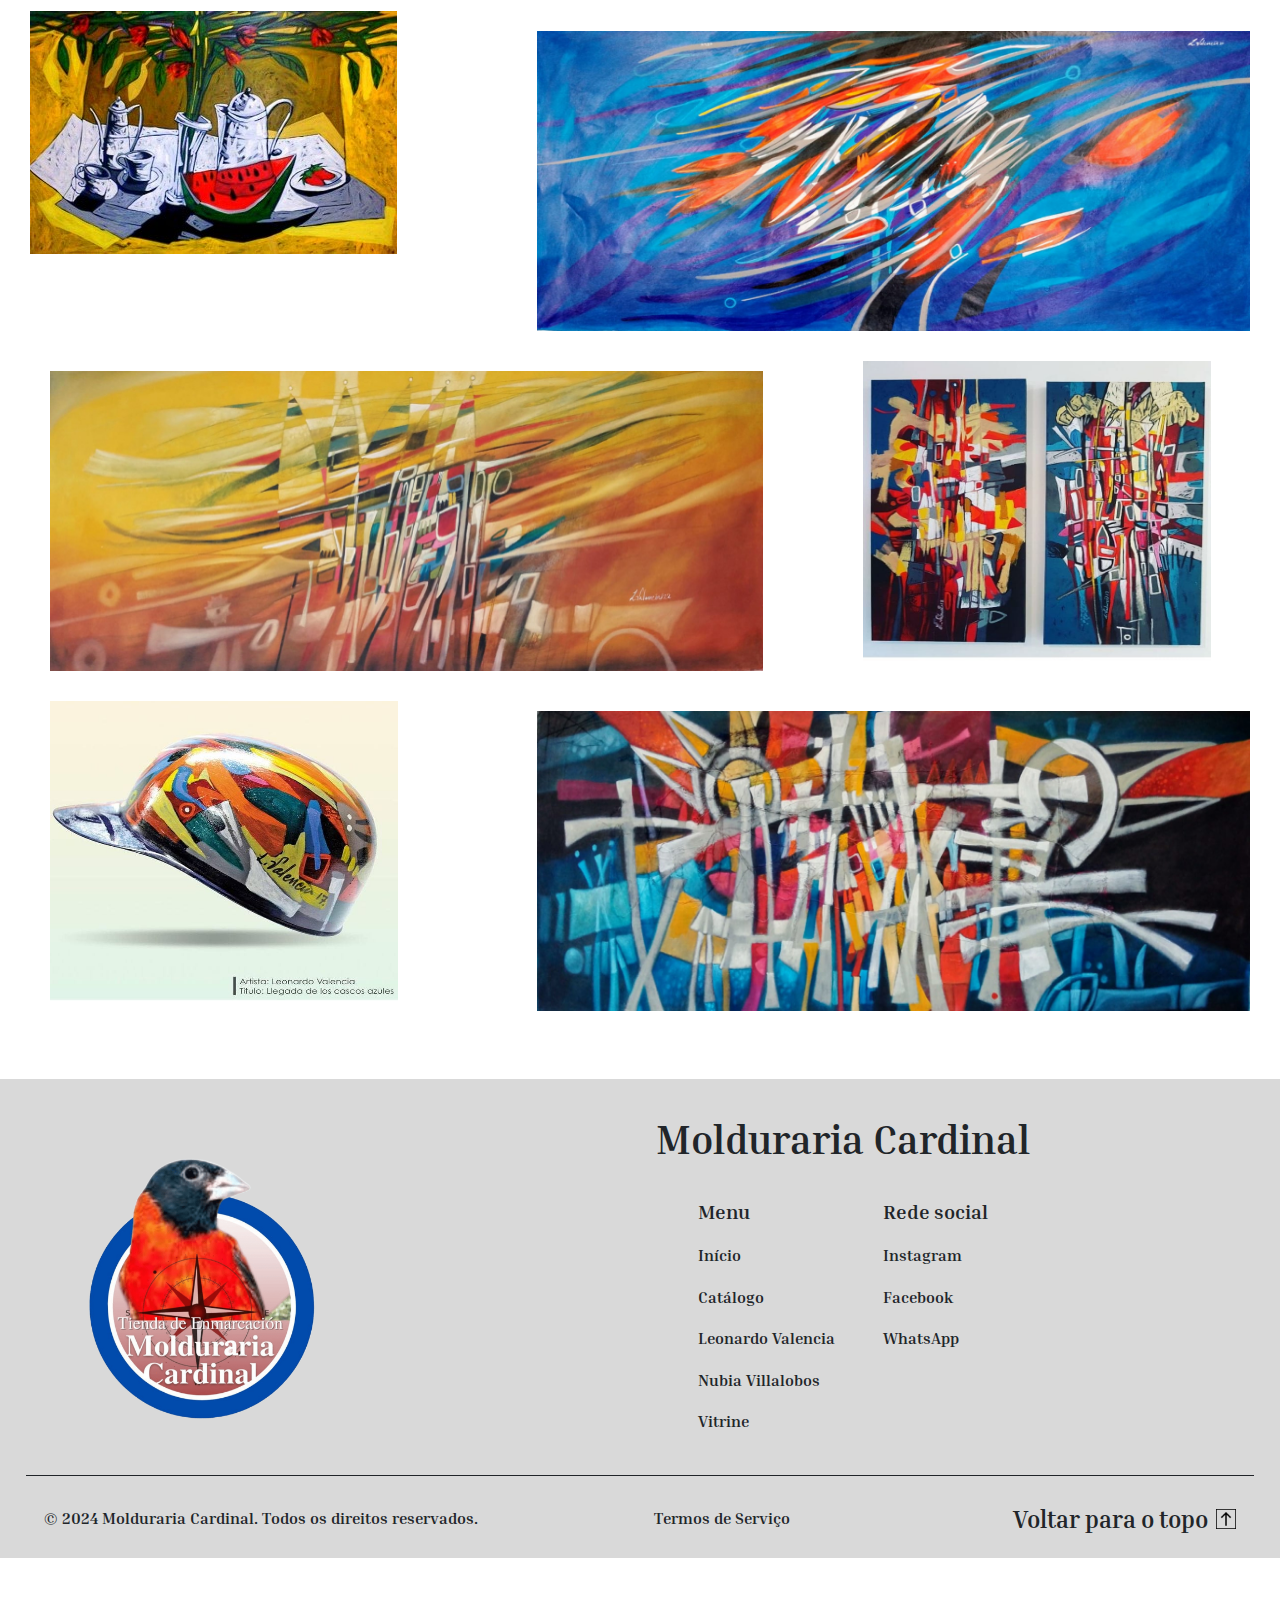
==== commit 2540e910: "Codigo refatorado" ====
--- a/html/artistaLeonardoValencia.html
+++ b/html/artistaLeonardoValencia.html
@@ -21,47 +21,8 @@
     />
     <link rel="stylesheet" href="../index.css" />
     <link rel="stylesheet" href="../style/reset.css" />
-
-    <style>
-      .imagem-banner {
-        width: 72%;
-        height: 400px;
-        object-fit: cover;
-        margin-bottom: 30px;
-      }
-
-      .sobre-mim {
-        padding: 50px;
-      }
-
-      .sobre-mim h2 {
-        font-family: "Inder", sans-serif;
-      }
-
-      .sobre-mim p {
-        font-size: 1.1rem;
-        font-family: "Inder", sans-serif;
-      }
-
-      .img-retangular {
-        height: 300px;
-        width: calc(100% - 100px);
-        margin: 20px 20px;
-      }
-
-      .img-quadrado {
-        height: 300px;
-        width: calc(90% - 18px);
-        aspect-ratio: 1 / 1;
-        margin: 10px 20px;
-      }
-
-      .container {
-        max-width: 1420px;
-        margin: 0 auto;
-        padding: 0 30px;
-      }
-    </style>
+    <link rel="stylesheet" href="../style/artistasPaginas.css" />
+    
   </head>
 
   <body id="inicioPagina">
@@ -75,7 +36,7 @@
             <img
               src="../assets/instagramIcone.jpg"
               alt="Instagram"
-              style="height: 40px; margin-right: 35px"
+              class="icone-nav"
             />
           </a>
           <a
@@ -85,7 +46,7 @@
             <img
               src="../assets/facebookIcone.jpg"
               alt="Facebook"
-              style="height: 40px; margin-right: 35px"
+              class="icone-nav"
             />
           </a>
           <a
@@ -95,7 +56,7 @@
             <img
               src="../assets/whatsappIcone.jpg"
               alt="Whatsapp"
-              style="height: 40px; margin-right: 35px"
+              class="icone-nav"
             />
           </a>
         </div>
@@ -103,21 +64,23 @@
     </nav>
 
     <div
-      class="d-flex justify-content-center align-items-center"
-      style="margin: 30px 0; position: relative"
+      class="card-linha-logo d-flex justify-content-center align-items-center"
     >
-      <hr class="custom-hr" style="width: 31%; margin-right: 160px" />
-      <a href="../index.html" style="position: absolute">
+      <hr class="linha-nav-esquerda" />
+
+      <!-- Logo centralizada -->
+      <a href="../index.html">
         <img
           src="../assets/logoSiteSemFundo.png"
-          alt="Logo"
-          style="height: 150px; margin-bottom: 50px"
+          alt="Logo da Molduraria Cardinal"
+          class="mb-5"
         />
       </a>
-      <hr class="custom-hr" style="width: 31%; margin-right: 10px" />
+
+      <hr class="linha-nav-direita" />
     </div>
 
-    <nav class="navbar navbar-expand-lg" style="margin: 50px 0 15px 0">
+    <nav class="navbar navbar-expand-lg">
       <div class="container d-flex justify-content-center">
         <ul class="navbar-nav">
           <li class="nav-item mx-3">
@@ -126,6 +89,8 @@
           <li class="nav-item mx-3">
             <a class="nav-link" href="../html/catalogo.html">Catálogo</a>
           </li>
+
+          <!-- Menu Suspenso para Pintores -->
           <li class="nav-item dropdown mx-3">
             <a
               class="nav-link dropdown-toggle"
@@ -140,22 +105,23 @@
             <ul class="dropdown-menu" aria-labelledby="navbarDropdown">
               <li>
                 <a
-                  class="dropdown-item fw-bold"
+                  class="dropdown-item"
                   href="../html/artistaLeonardoValencia.html"
-                  >Leonardo Valência</a
+                  >Leonardo Valencia</a
                 >
               </li>
               <li>
                 <a
-                  class="dropdown-item fw-bold"
+                  class="dropdown-item"
                   href="../html/artistaNubiaVillalobos.html"
                   >Nubia Villalobos</a
                 >
               </li>
             </ul>
           </li>
+
           <li class="nav-item mx-3">
-            <a class="nav-link" href="./vitrine.html">Vitrine</a>
+            <a class="nav-link" href="../html/vitrine.html">Vitrine</a>
           </li>
         </ul>
       </div>
@@ -164,7 +130,7 @@
     <div class="d-flex justify-content-center">
       <img
         src="../assets/imagemPintorLeonardo.jpg"
-        alt="Banner"
+        alt="Banner de Leonardo"
         class="imagem-banner my-3"
       />
     </div>
@@ -192,40 +158,38 @@
       </div>
     </div>
 
-    <hr style="width: 72%; margin: 0 auto" class="my-5" />
-
-    <div style="margin-left: 275px">
-      <h2 style="font-family: 'Inder', sans-serif">Obras</h2>
-    </div>
+    <hr class="divisoria-artista my-5" />
+
+    <h2>Obras</h2>
 
     <div class="container mb-5">
       <div class="row g-0">
         <div class="col-md-8">
           <img
             src="../assets/imagem8Leonardo Valencia.jpg"
-            alt="Imagem 1"
+            alt="Imagem de obra de arte de Leornado Valencia"
             class="img-fluid img-retangular"
           />
         </div>
         <div class="col-md-4">
           <img
             src="../assets/imagem9Leonardo Valencia.jpg"
-            alt="Imagem 2"
-            class="img-fluid img-quadrado"
+            alt="Imagem de obra de arte de Leornado Valencia"
+            class="Imagem de obra de arte de Leornado Valencia"
           />
         </div>
 
         <div class="col-md-4">
           <img
             src="../assets/imagem2Leonardo Valencia.jpg"
-            alt="Imagem 3"
-            class="img-fluid img-quadrado"
+            alt="Imagem de obra de arte de Leornado Valencia"
+            class="img-fluid img-quadrad"
           />
         </div>
         <div class="col-md-8">
           <img
             src="../assets/imagem10Leonardo Valencia.jpg"
-            alt="Imagem 4"
+            alt="Imagem de obra de arte de Leornado Valencia"
             class="img-fluid img-retangular"
             style="margin-left: 100px"
           />
@@ -234,14 +198,14 @@
         <div class="col-md-8">
           <img
             src="../assets/imagem11Leonardo Valencia.jpg"
-            alt="Imagem 5"
+            alt="Imagem de obra de arte de Leornado Valencia"
             class="img-fluid img-retangular"
           />
         </div>
         <div class="col-md-4">
           <img
             src="../assets/imagem12Leonardo Valencia.jpg"
-            alt="Imagem 6"
+            alt="Imagem de obra de arte de Leornado Valencia"
             class="img-fluid img-quadrado"
           />
         </div>
@@ -249,14 +213,14 @@
         <div class="col-md-4">
           <img
             src="../assets/imagem13Leonardo Valencia.jpg"
-            alt="Imagem 7"
+            alt="Imagem de obra de arte de Leornado Valencia"
             class="img-fluid img-quadrado"
           />
         </div>
         <div class="col-md-8">
           <img
             src="../assets/imagem14Leonardo Valencia.jpg"
-            alt="Imagem 8"
+            alt="Imagem de obra de arte de Leornado Valencia"
             class="img-fluid img-retangular"
             style="margin-left: 100px"
           />
@@ -264,105 +228,63 @@
       </div>
     </div>
 
-    <footer
-      style="
-        background-color: #d9d9d9;
-        max-width: 1300px;
-        margin: 0 auto;
-        padding: 20px 0;
-        margin-bottom: 50px;
-        font-weight: bold;
-      "
-    >
+    <footer class="fw-bold mb-5 my-5">
       <div class="container d-flex justify-content-between align-items-center">
-        <div class="footer-logo" style="flex: 1">
+        <div class="footer-logo">
           <img
             src="../assets/logoSiteSemFundo.png"
             alt="Logo Molduraria Cardinal"
-            class="img-fluid"
-            style="width: 300px; height: auto; margin-left: 30px"
-          />
-        </div>
-
-        <div class="footer-content text-center" style="flex: 2">
-          <h1 style="font-weight: bold; font-size: 2.5rem; margin-top: 15px">
-            Molduraria Cardinal
-          </h1>
+            class="ms-4"
+          />
+        </div>
+
+        <div class="footer-content text-center">
+          <h1 class="fw-bold my-3">Molduraria Cardinal</h1>
 
           <div class="footer-links d-flex justify-content-center mt-3">
-            <div class="footer-link-column me-5">
-              <h3 style="font-size: 1.25rem; margin: 20px 0; font-weight: bold">
-                Sobre nós
-              </h3>
-              <ul
-                class="list-unstyled"
-                style="font-size: 1rem; text-align: left"
-              >
-                <li style="margin-bottom: 10px"><a href="#">História</a></li>
-                <li style="margin-bottom: 10px"><a href="#">Time</a></li>
+            <div class="footer-link-coluna me-5">
+              <h3 class="fw-bold text-start">Menu</h3>
+              <ul class="list-unstyled fs-6 text-start">
+                <li class="mb-3">
+                  <a href="../index.html">Início</a>
+                </li>
+                <li class="mb-3">
+                  <a href="../html/catalogo.html">Catálogo</a>
+                </li>
+                <li class="mb-3">
+                  <a href="../html/artistaLeonardoValencia.html"
+                    >Leonardo Valencia</a
+                  >
+                </li>
+                <li class="mb-3">
+                  <a href="../html/artistaNubiaVillalobos.html"
+                    >Nubia Villalobos</a
+                  >
+                </li>
+                <li class="mb-3">
+                  <a href="../html/vitrine.html">Vitrine</a>
+                </li>
               </ul>
             </div>
 
-            <div class="footer-link-column me-5">
-              <h3
-                style="
-                  font-size: 1.25rem;
-                  margin: 20px 0;
-                  font-weight: bold;
-                  text-align: left;
-                "
-              >
-                Menu
-              </h3>
-              <ul
-                class="list-unstyled"
-                style="font-size: 1rem; text-align: left"
-              >
-                <li style="margin-bottom: 10px">
-                  <a href="../index.html">Início</a>
-                </li>
-                <li style="margin-bottom: 10px">
-                  <a href="../html/catalogo.html">Catálogo</a>
-                </li>
-                <li style="margin-bottom: 10px">
-                  <a href="../html/artistaLeonardoValencia.html"
-                    >Leonardo Valencia</a
-                  >
-                </li>
-                <li style="margin-bottom: 10px">
-                  <a href="../html/artistaNubiaVillalobos.html"
-                    >Nubia Villalobos</a
-                  >
-                </li>
-                <li style="margin-bottom: 10px">
-                  <a href="../html/vitrine.html">Vitrine</a>
-                </li>
-              </ul>
-            </div>
-
-            <div class="footer-link-column">
-              <h3 style="font-size: 1.25rem; margin: 20px 0; font-weight: bold">
-                Rede social
-              </h3>
-              <ul
-                class="list-unstyled"
-                style="font-size: 1rem; text-align: left"
-              >
-                <li style="margin-bottom: 10px">
+            <div class="footer-link-coluna">
+              <h3 class="fw-bold">Rede social</h3>
+              <ul class="list-unstyled fs-6 text-start">
+                <li class="mb-3">
                   <a
                     href="https://www.instagram.com/moldurariacardinal?igsh=NnFqbDAzZ3IzOGNr"
                     target="_blank"
                     >Instagram</a
                   >
                 </li>
-                <li style="margin-bottom: 10px">
+                <li class="mb-3">
                   <a
                     href="https://www.facebook.com/profile.php?id=100091002034014&ref=xav_ig_profile_web"
                     target="_blank"
                     >Facebook</a
                   >
                 </li>
-                <li style="margin-bottom: 10px">
+                <li class="mb-3">
                   <a
                     href="https://api.whatsapp.com/send/?phone=558171181482&text&type=phone_number&app_absent=0"
                     target="_blank"
@@ -375,34 +297,20 @@
         </div>
       </div>
 
-      <hr class="my-4" style="width: 96%; margin: 0 auto" />
+      <hr class="my-4" />
 
       <div
-        class="footer-bottom d-flex justify-content-between align-items-center"
-        style="padding: 0 20px"
+        class="footer-outros d-flex justify-content-between align-items-center"
       >
-        <p class="mb-0" style="font-weight: bold; margin-left: 30px">
+        <p class="mb-0 fw-bold ms-4">
           &copy; 2024 Molduraria Cardinal. Todos os direitos reservados.
         </p>
-        <a
-          href="#"
-          class="text-decoration-none"
-          style="margin-right: 250px; font-weight: bold"
-          >Termos de Serviço</a
-        >
-        <div class="d-flex align-items-center" style="margin-right: 30px">
-          <a
-            href="#inicioPagina"
-            class="text-decoration-none me-2"
-            style="font-size: 1.4rem; font-weight: bold"
-          >
+        <a href="#" class="fw-bold me-5">Termos de Serviço</a>
+        <div class="d-flex align-items-center me-4">
+          <a href="#inicioPagina" class="me-2 fs-4 fw-bold">
             Voltar para o topo
           </a>
-          <img
-            src="../assets/setaParaCima.png"
-            alt="seta para cima"
-            style="width: 20px; height: auto"
-          />
+          <img src="../assets/setaParaCima.png" alt="seta para cima" />
         </div>
       </div>
     </footer>
--- a/index.css
+++ b/index.css
@@ -1,6 +1,6 @@
+/* Menu de navegação superior */
 .navbar {
-  margin-top: 65px
-}
+  margin: 60px 0 15px 0}
 
 .navbar-nav .nav-link {
   font-weight: bold;
@@ -26,6 +26,35 @@
   border-bottom-right-radius: 10px;
 }
 
+.icone-nav {
+  height: 40px;
+  margin-right: 35px;
+}
+
+.card-linha-logo {
+  margin: 30px 0;
+  position: relative;
+}
+
+.card-linha-logo a {
+  position: absolute;
+}
+
+.card-linha-logo img {
+  height: 150px;
+}
+
+.linha-nav-esquerda {
+  width: 31%;
+  margin-right: 160px;
+}
+
+.linha-nav-direita {
+  width: 31%;
+}
+
+/* Carrosel superior com  3 imagens em slide */
+
 #carouselExampleIndicators {
   width: 100%;
   max-width: 1320px;
@@ -60,29 +89,19 @@
   margin-left: 100px;
 }
 
-hr {
-  height: 1px; 
-  background-color: black !important; 
-  opacity: 1; 
-  margin: 20px 0; 
-}
-
-.custom-hr {
-  border: 1px solid black;
-  width: 25%; 
-}
+/* Botão WhatsAap */
 
 .whatsapp-button {
   position: fixed;
-  bottom: 150px; 
-  right: 40px; 
+  bottom: 150px;
+  right: 40px;
   z-index: 1000;
   display: flex;
   align-items: center;
-  background-color: #25d366; 
+  background-color: #25d366;
   border-radius: 50px;
-  padding: 10px 20px; 
-  box-shadow: 0 4px 6px rgba(0, 0, 0, 0.2); 
+  padding: 10px 20px;
+  box-shadow: 0 4px 6px rgba(0, 0, 0, 0.2);
   text-decoration: none;
 }
 
@@ -92,10 +111,10 @@
 }
 
 .line-icon {
-  width: 2px; 
-  height: 40px; 
-  margin: 0 10px; 
-  background-color: #fff; 
+  width: 2px;
+  height: 40px;
+  margin: 0 10px;
+  background-color: #fff;
 }
 
 .whatsapp-text {
@@ -105,8 +124,58 @@
   white-space: nowrap;
 }
 
-section h2 {
-  font-weight: bold;
+/* Serviços */
+
+.services-section {
+  padding: 40px 0;
+}
+
+.card-title {
+  margin-bottom: 15px;
+  height: 40px;
+  overflow: hidden;
+  white-space: nowrap;
+}
+
+.card-servicos {
+  min-width: 310px;
+  border: 1px solid black;
+  height: 300px;
+  display: flex;
+  flex-direction: column;
+  align-items: center;
+}
+
+.card-servicos img {
+  width: 80px;
+}
+
+.card-img-top {
+  object-fit: cover;
+  height: 300px;
+}
+
+.card-historia p {
+  font-family: "Inder, arial";
+}
+
+/* Vantagens da consultoria */
+
+.card-consultoria-imagem {
+  height: 360px;
+  width: 1300px;
+  background-size: cover;
+  background-image: url("assets/imagemIlustrativaMoldura4.svg");
+}
+
+.card-vantagens-consultoria {
+  background-color: #d9d9d9;
+  padding: 30px 40px;
+  width: 35%;
+}
+
+.card-vantagens-consultoria h3 {
+  color: black;
 }
 
 /* Localização - página inicial */
@@ -116,4 +185,55 @@
 
 .mapaIframe h2 {
   font-size: 2.5rem;
-}+}
+
+/* Footer */
+
+footer {
+  background-color: #d9d9d9;
+  max-width: 1300px;
+  margin: 0 auto;
+  padding: 20px 0;
+}
+
+.footer-logo {
+  flex: 1;
+}
+
+.footer-logo img {
+  width: 300px;
+  height: auto;
+}
+
+.footer-content {
+  flex: 2;
+}
+
+footer-content h1 {
+  font-size: 2.5rem;
+}
+
+.footer-link-coluna h3 {
+  font-size: 1.25rem;
+  margin: 20px 0;
+}
+
+footer hr {
+  width: 96%;
+  margin: 0 auto;
+}
+
+hr {
+  height: 1px;
+  background-color: black !important;
+  opacity: 1;
+}
+
+.footer-outros {
+  padding: 0 20px;
+}
+
+.footer-outros img {
+  width: 20px;
+  height: auto;
+}
--- a/style/artistasPaginas.css
+++ b/style/artistasPaginas.css
@@ -0,0 +1,48 @@
+.imagem-banner {
+  width: 72%;
+  height: 400px;
+  object-fit: cover;
+  margin-bottom: 30px;
+}
+
+.sobre-mim {
+  padding: 50px;
+}
+
+.sobre-mim h2 {
+  font-family: "Inder", sans-serif;
+}
+
+.sobre-mim p {
+  font-size: 1.1rem;
+  font-family: "Inder", sans-serif;
+}
+
+.img-retangular {
+  height: 300px;
+  width: calc(100% - 100px);
+  margin: 20px 20px;
+}
+
+.img-quadrado {
+  height: 300px;
+  width: calc(90% - 18px);
+  aspect-ratio: 1 / 1;
+  margin: 10px 20px;
+}
+
+.container {
+  max-width: 1420px;
+  margin: 0 auto;
+  padding: 0 30px;
+}
+
+.divisoria-artista {
+  width: 72%;
+  margin: 0 auto;
+}
+
+hr + h2 {
+  font-family: "Inder", sans-serif;
+  margin-left: 275px;
+}
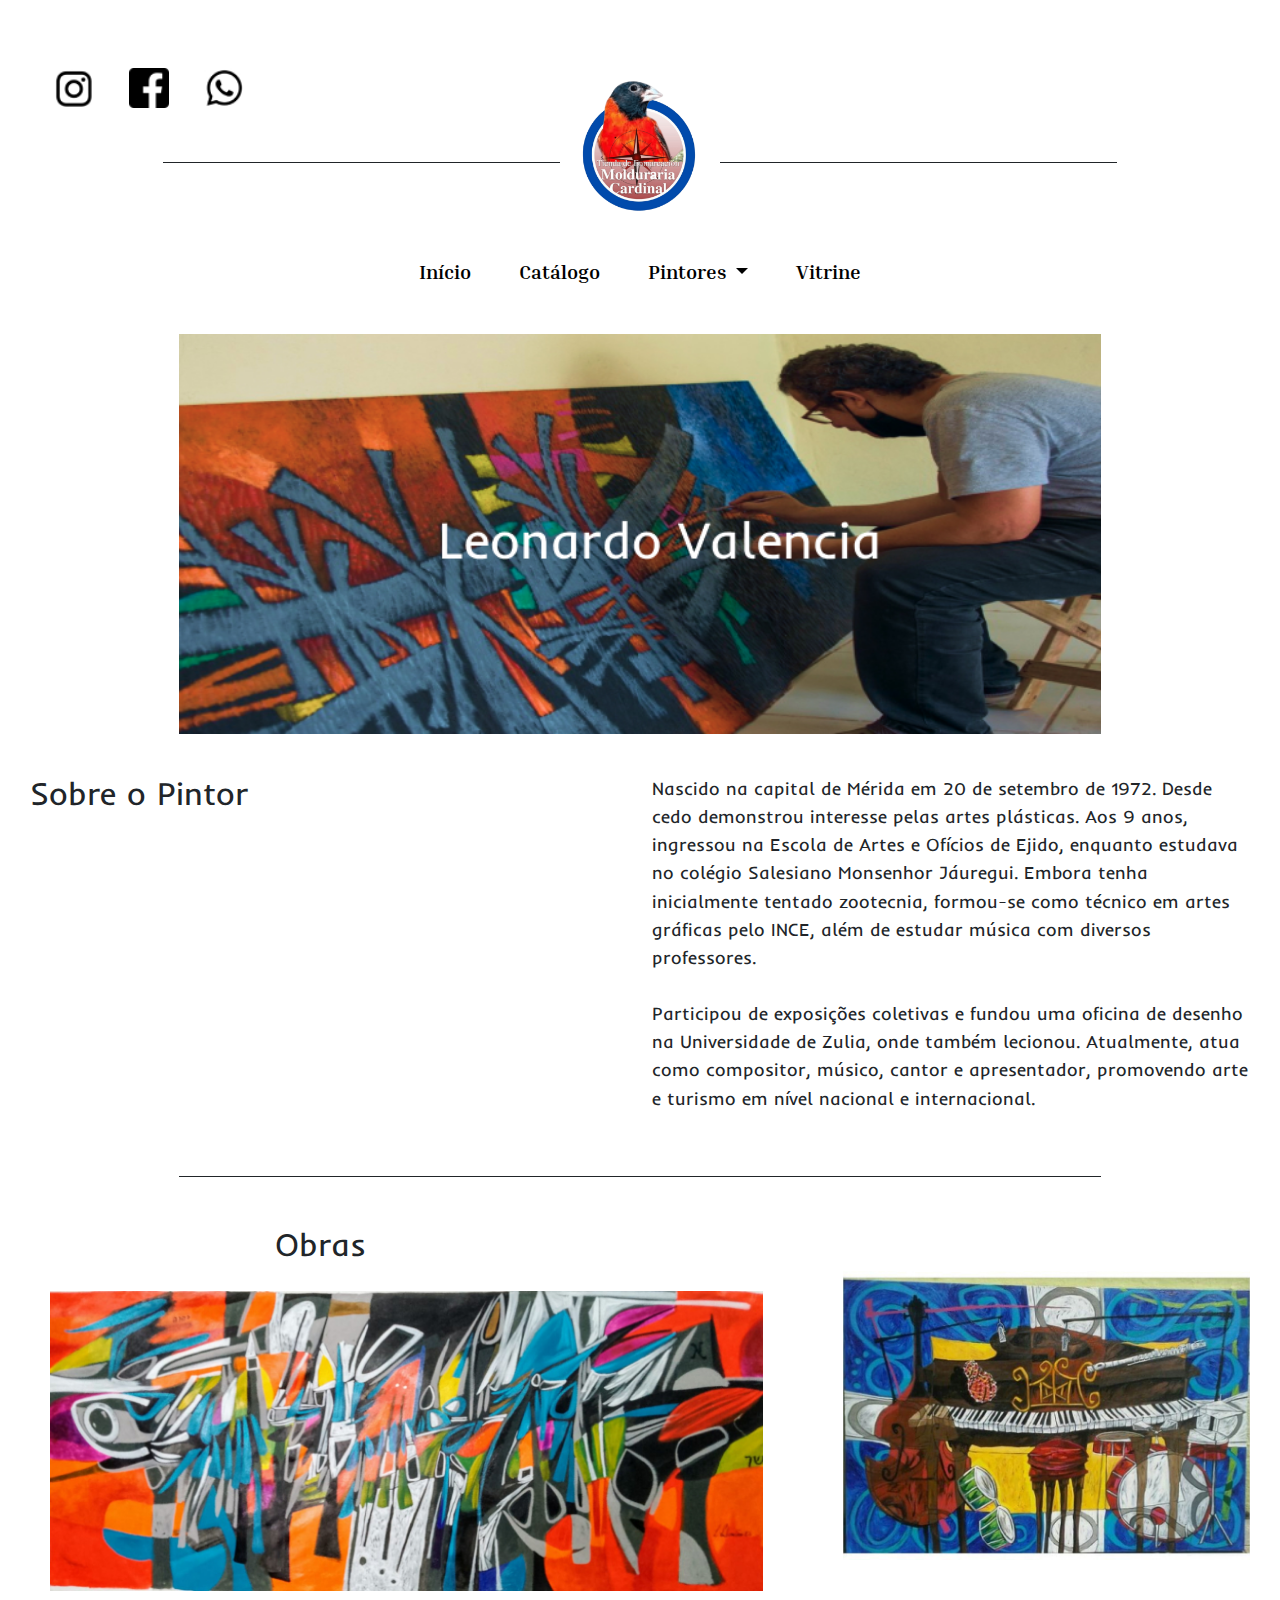
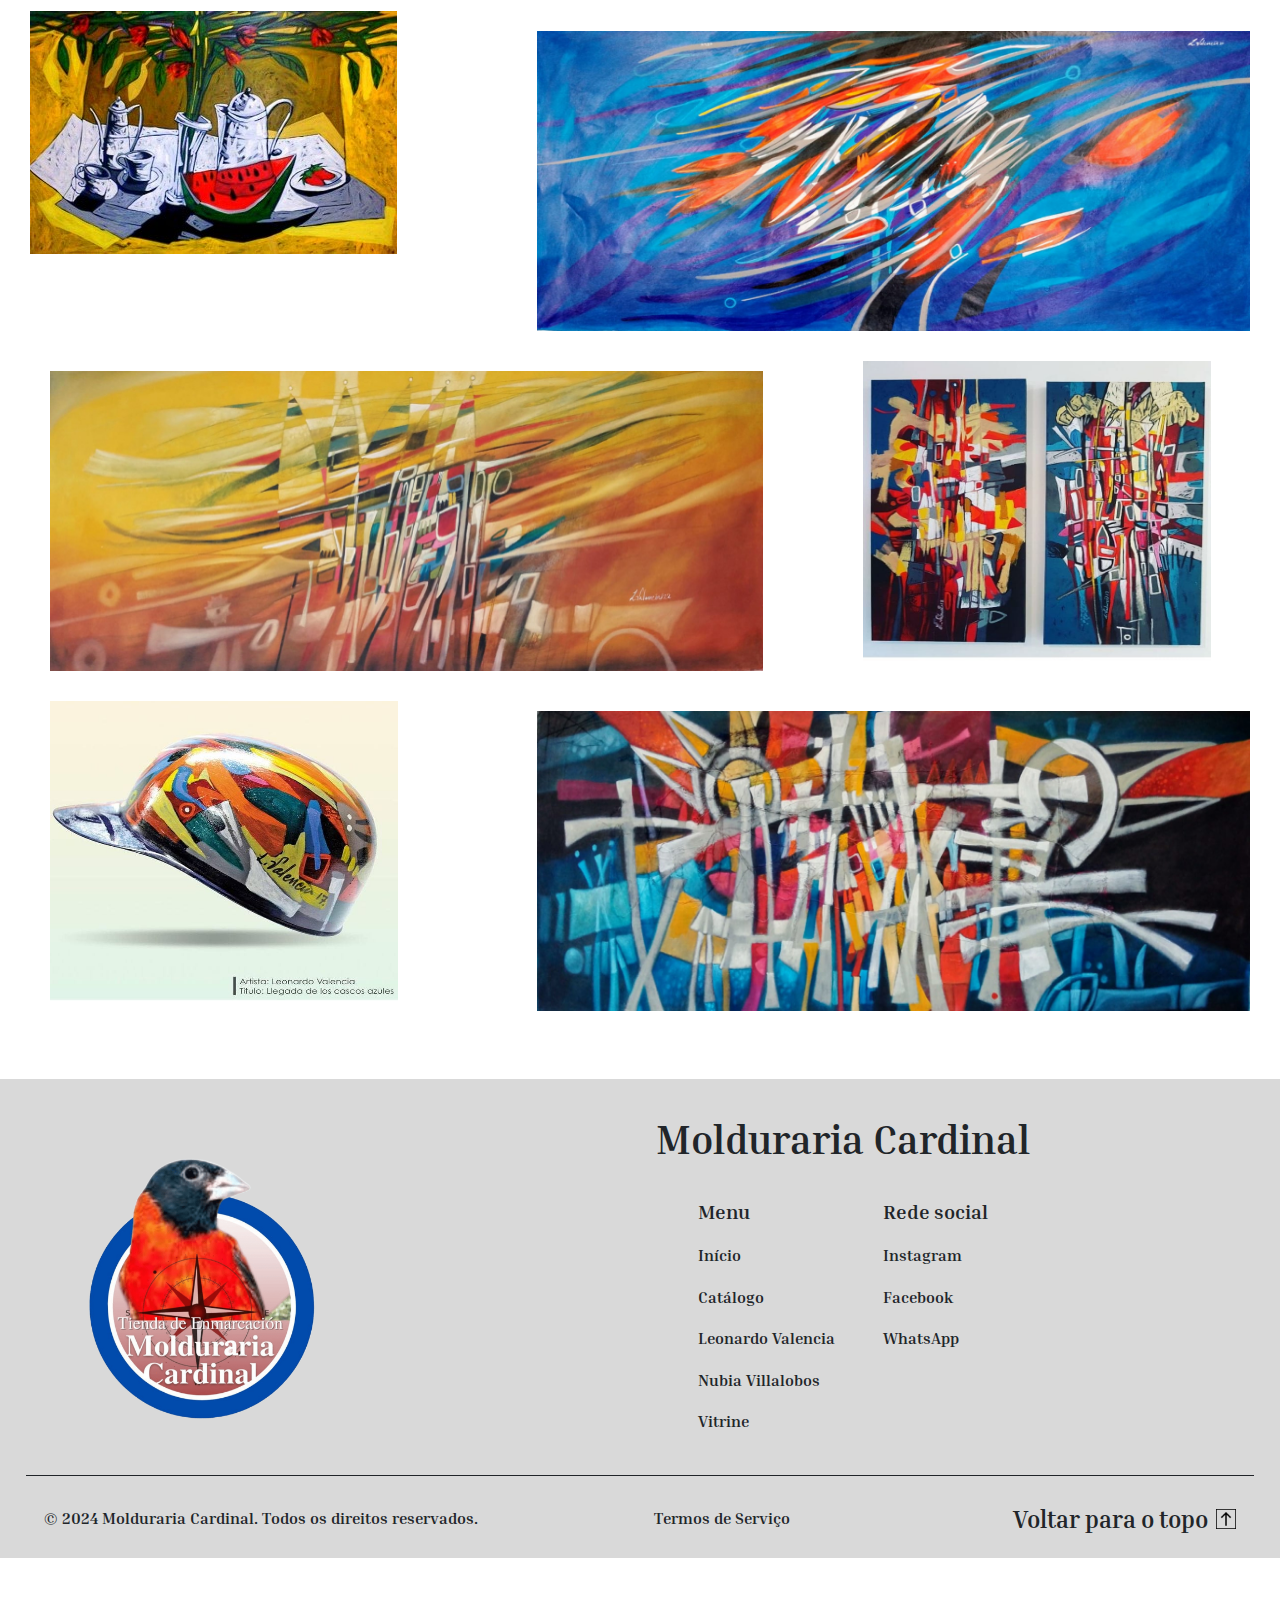
==== commit a00835a9: "Novos itens no catalogo" ====
--- a/html/artistaLeonardoValencia.html
+++ b/html/artistaLeonardoValencia.html
@@ -28,7 +28,7 @@
   <body id="inicioPagina">
     <nav class="navbar">
       <div class="container d-flex align-items-center">
-        <div class="d-flex align-items-center">
+        <div class="d-flex align-items-center ms-4">
           <a
             href="https://www.instagram.com/moldurariacardinal?igsh=NnFqbDAzZ3IzOGNr"
             target="_blank"
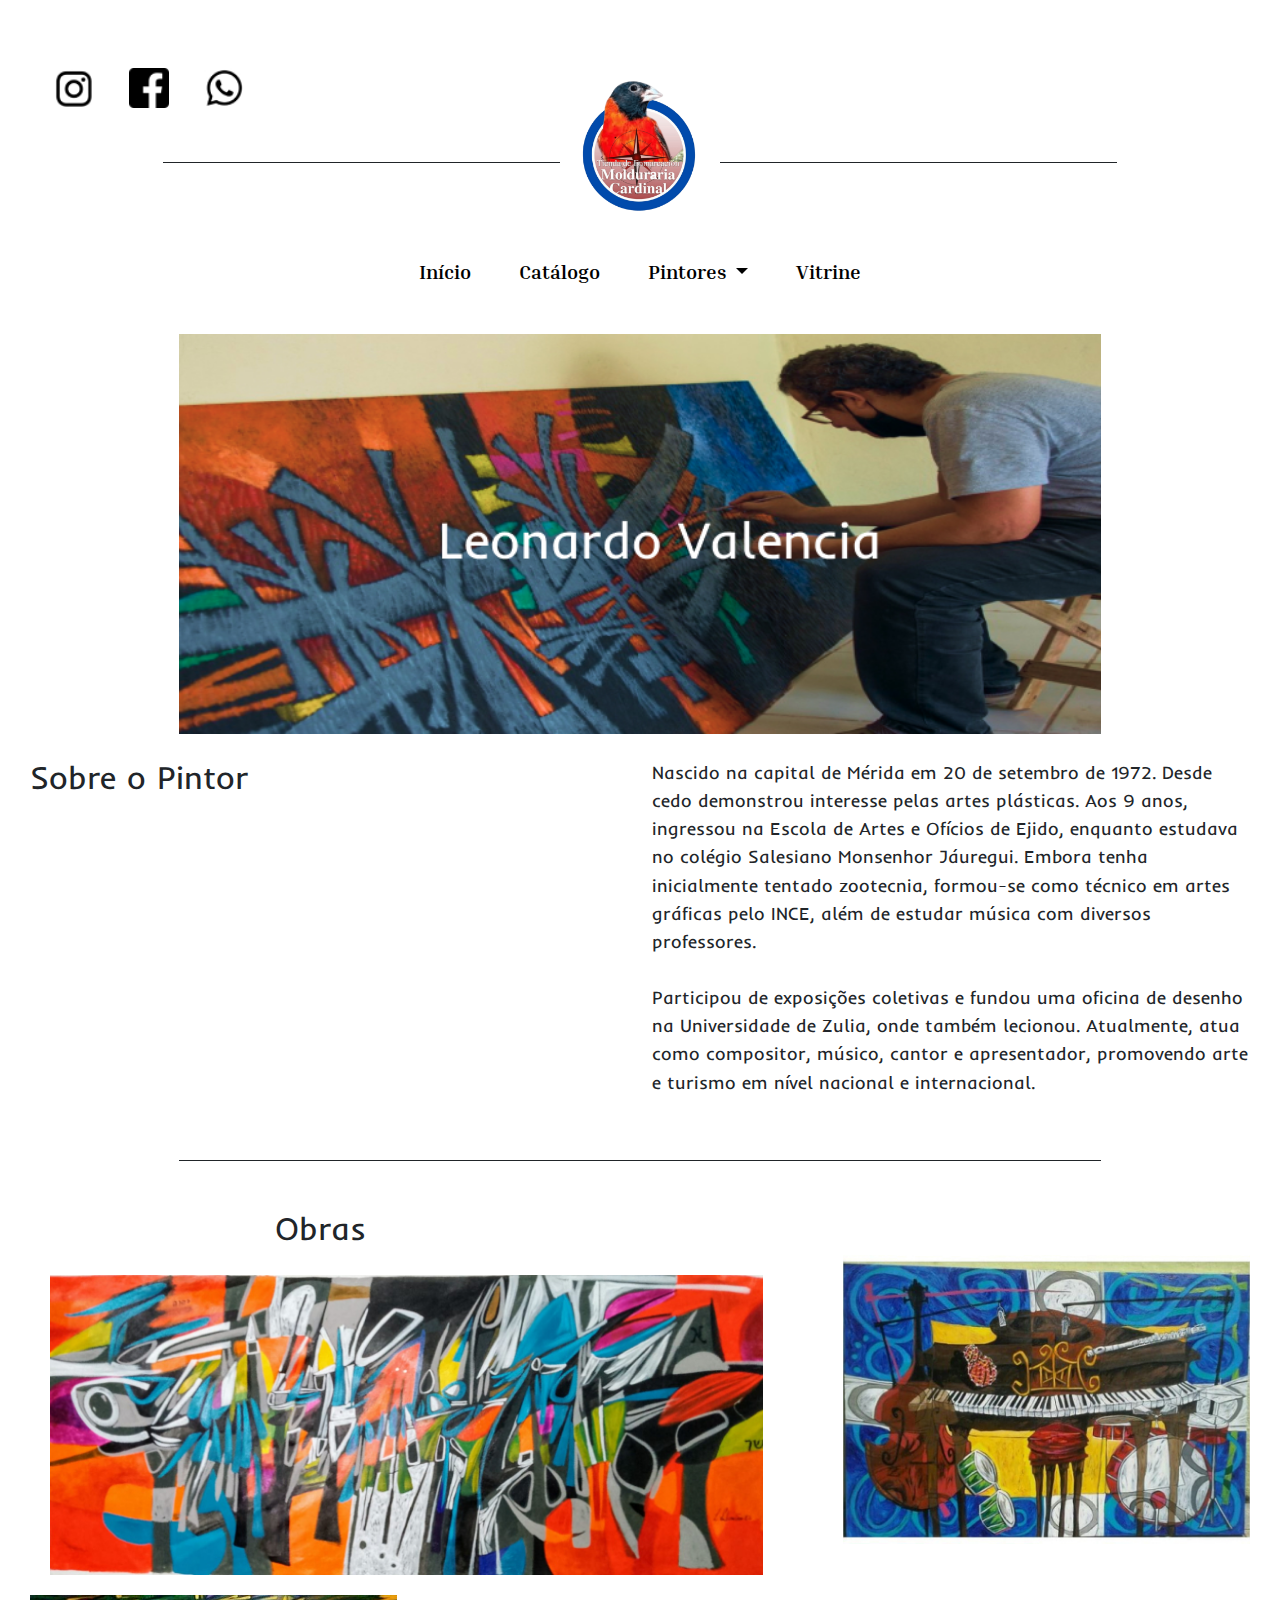
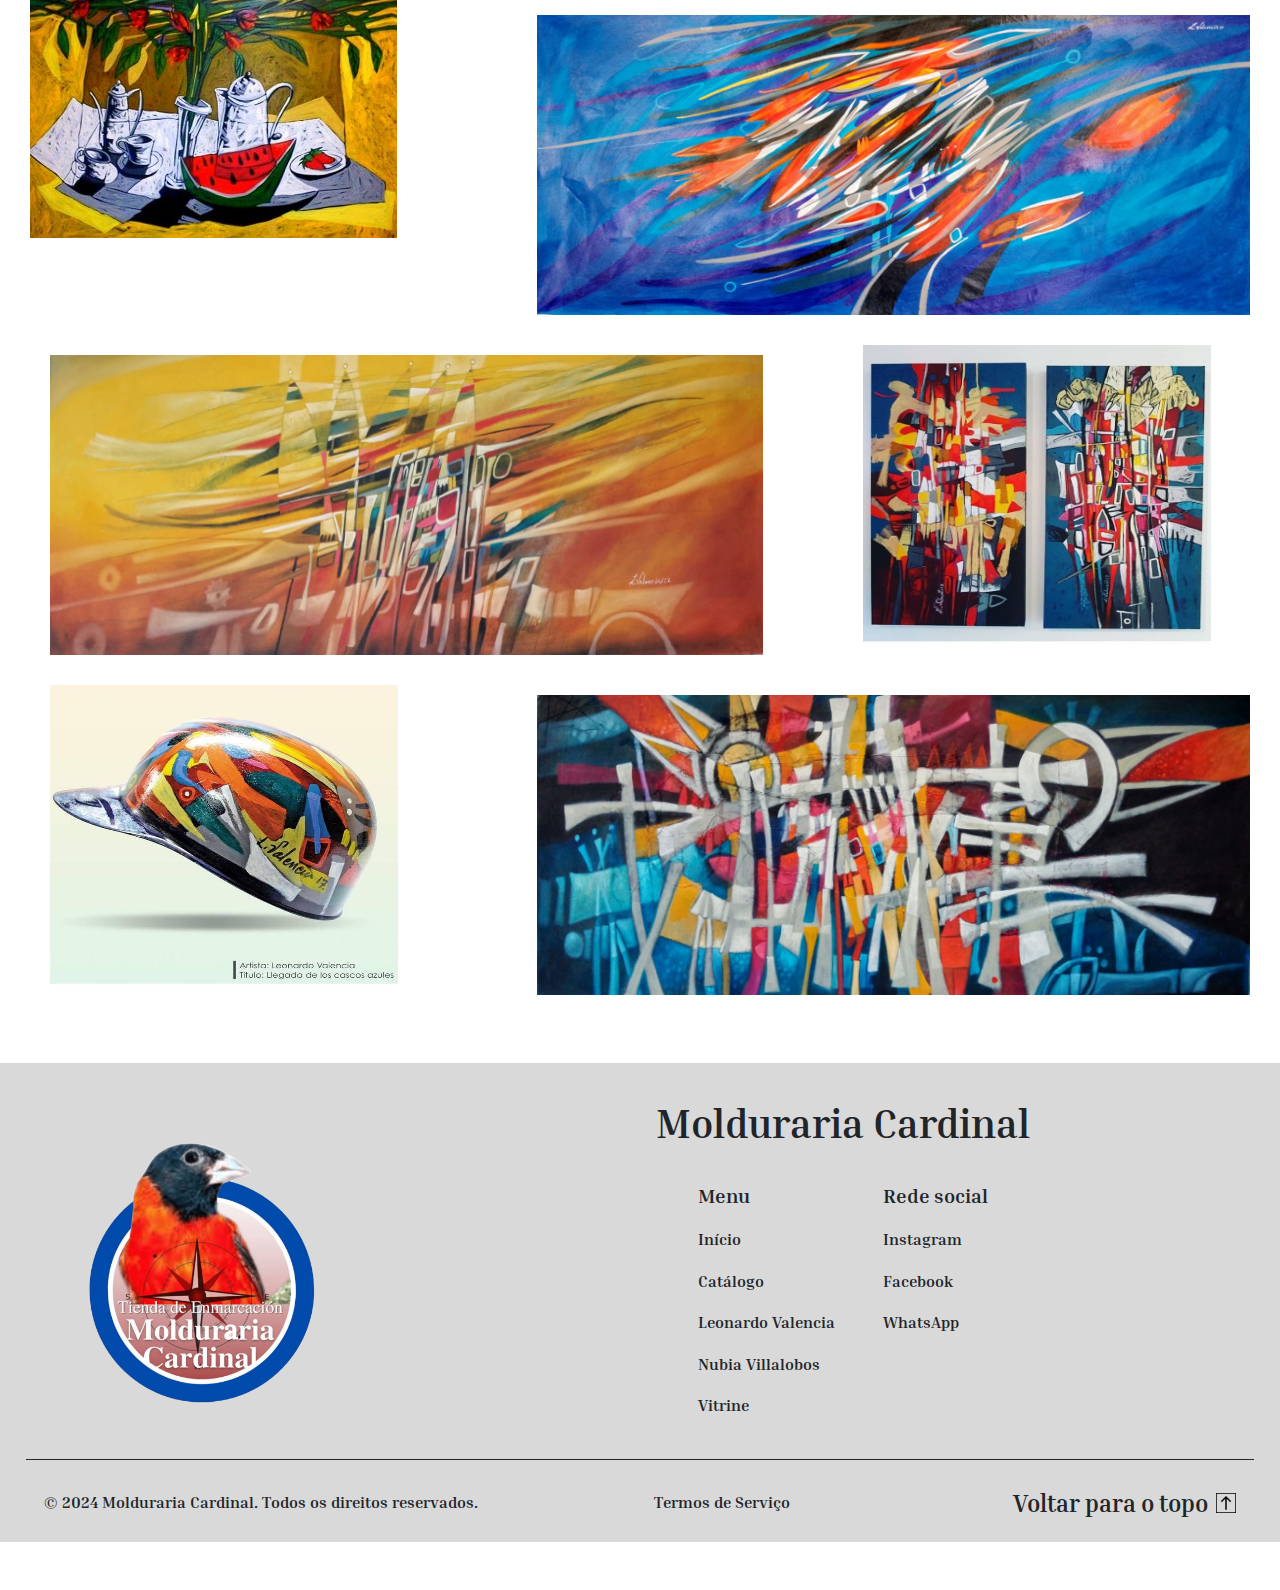
==== commit 5497666b: "Tela de pintores responsivo" ====
--- a/html/artistaLeonardoValencia.html
+++ b/html/artistaLeonardoValencia.html
@@ -135,7 +135,7 @@
       />
     </div>
 
-    <div class="container sobre-mim my-4">
+    <div class="container sobre-mim my-2">
       <div class="row">
         <div class="col-md-6">
           <h2>Sobre o Pintor</h2>
@@ -190,38 +190,38 @@
           <img
             src="../assets/imagem10Leonardo Valencia.jpg"
             alt="Imagem de obra de arte de Leornado Valencia"
+            class="img-fluid img-retangular no-margin-responsivo"
+            style="margin-left: 100px"
+          />
+        </div>
+
+        <div class="col-md-8">
+          <img
+            src="../assets/imagem11Leonardo Valencia.jpg"
+            alt="Imagem de obra de arte de Leornado Valencia"
             class="img-fluid img-retangular"
-            style="margin-left: 100px"
-          />
-        </div>
-
+          />
+        </div>
+        <div class="col-md-4">
+          <img
+            src="../assets/imagem12Leonardo Valencia.jpg"
+            alt="Imagem de obra de arte de Leornado Valencia"
+            class="img-fluid img-quadrado"
+          />
+        </div>
+
+        <div class="col-md-4">
+          <img
+            src="../assets/imagem13Leonardo Valencia.jpg"
+            alt="Imagem de obra de arte de Leornado Valencia"
+            class="img-fluid img-quadrado"
+          />
+        </div>
         <div class="col-md-8">
           <img
-            src="../assets/imagem11Leonardo Valencia.jpg"
-            alt="Imagem de obra de arte de Leornado Valencia"
-            class="img-fluid img-retangular"
-          />
-        </div>
-        <div class="col-md-4">
-          <img
-            src="../assets/imagem12Leonardo Valencia.jpg"
-            alt="Imagem de obra de arte de Leornado Valencia"
-            class="img-fluid img-quadrado"
-          />
-        </div>
-
-        <div class="col-md-4">
-          <img
-            src="../assets/imagem13Leonardo Valencia.jpg"
-            alt="Imagem de obra de arte de Leornado Valencia"
-            class="img-fluid img-quadrado"
-          />
-        </div>
-        <div class="col-md-8">
-          <img
             src="../assets/imagem14Leonardo Valencia.jpg"
             alt="Imagem de obra de arte de Leornado Valencia"
-            class="img-fluid img-retangular"
+            class="img-fluid img-retangular no-margin-responsivo"
             style="margin-left: 100px"
           />
         </div>
--- a/style/artistasPaginas.css
+++ b/style/artistasPaginas.css
@@ -2,9 +2,14 @@
   width: 72%;
   height: 400px;
   object-fit: cover;
-  margin-bottom: 30px;
 }
 
+@media (max-width: 576px) { 
+  .imagem-banner {
+    width: 95%; 
+    height: auto; 
+  }
+}
 .sobre-mim {
   padding: 50px;
 }
@@ -16,6 +21,19 @@
 .sobre-mim p {
   font-size: 1.1rem;
   font-family: "Inder", sans-serif;
+}
+
+@media (max-width: 576px) { 
+  
+  .sobre-mim h2 {
+    font-size: 1.3rem; 
+    text-align: center; 
+  }
+
+  .sobre-mim p {
+    font-size: 0.95rem; 
+    margin-top: 15px;
+  }
 }
 
 .img-retangular {
@@ -37,12 +55,51 @@
   padding: 0 30px;
 }
 
+@media (max-width: 576px) { 
+  .row.g-0 {
+    display: flex;
+    flex-direction: column;
+    align-items: center; 
+  }
+
+  .col-md-8, .col-md-4 {
+    width: 100% !important; 
+    margin-bottom: 20px;
+  }
+
+  .img-retangular, .img-quadrado {
+    width: 90%; 
+    height: auto; 
+    margin: 10px 0; 
+  }
+
+  .no-margin-responsivo {
+    margin-left: 0 !important;
+  }
+
+}
+
 .divisoria-artista {
   width: 72%;
   margin: 0 auto;
+}
+
+@media (max-width: 576px) { 
+  .divisoria-artista {
+    width: 85%;
+    margin-top: 10px !important; 
+    margin-bottom: 20px !important; 
+  }
 }
 
 hr + h2 {
   font-family: "Inder", sans-serif;
   margin-left: 275px;
 }
+
+@media (max-width: 576px) { 
+  hr + h2 {
+    margin-left: 0; 
+    text-align: center;
+  }
+}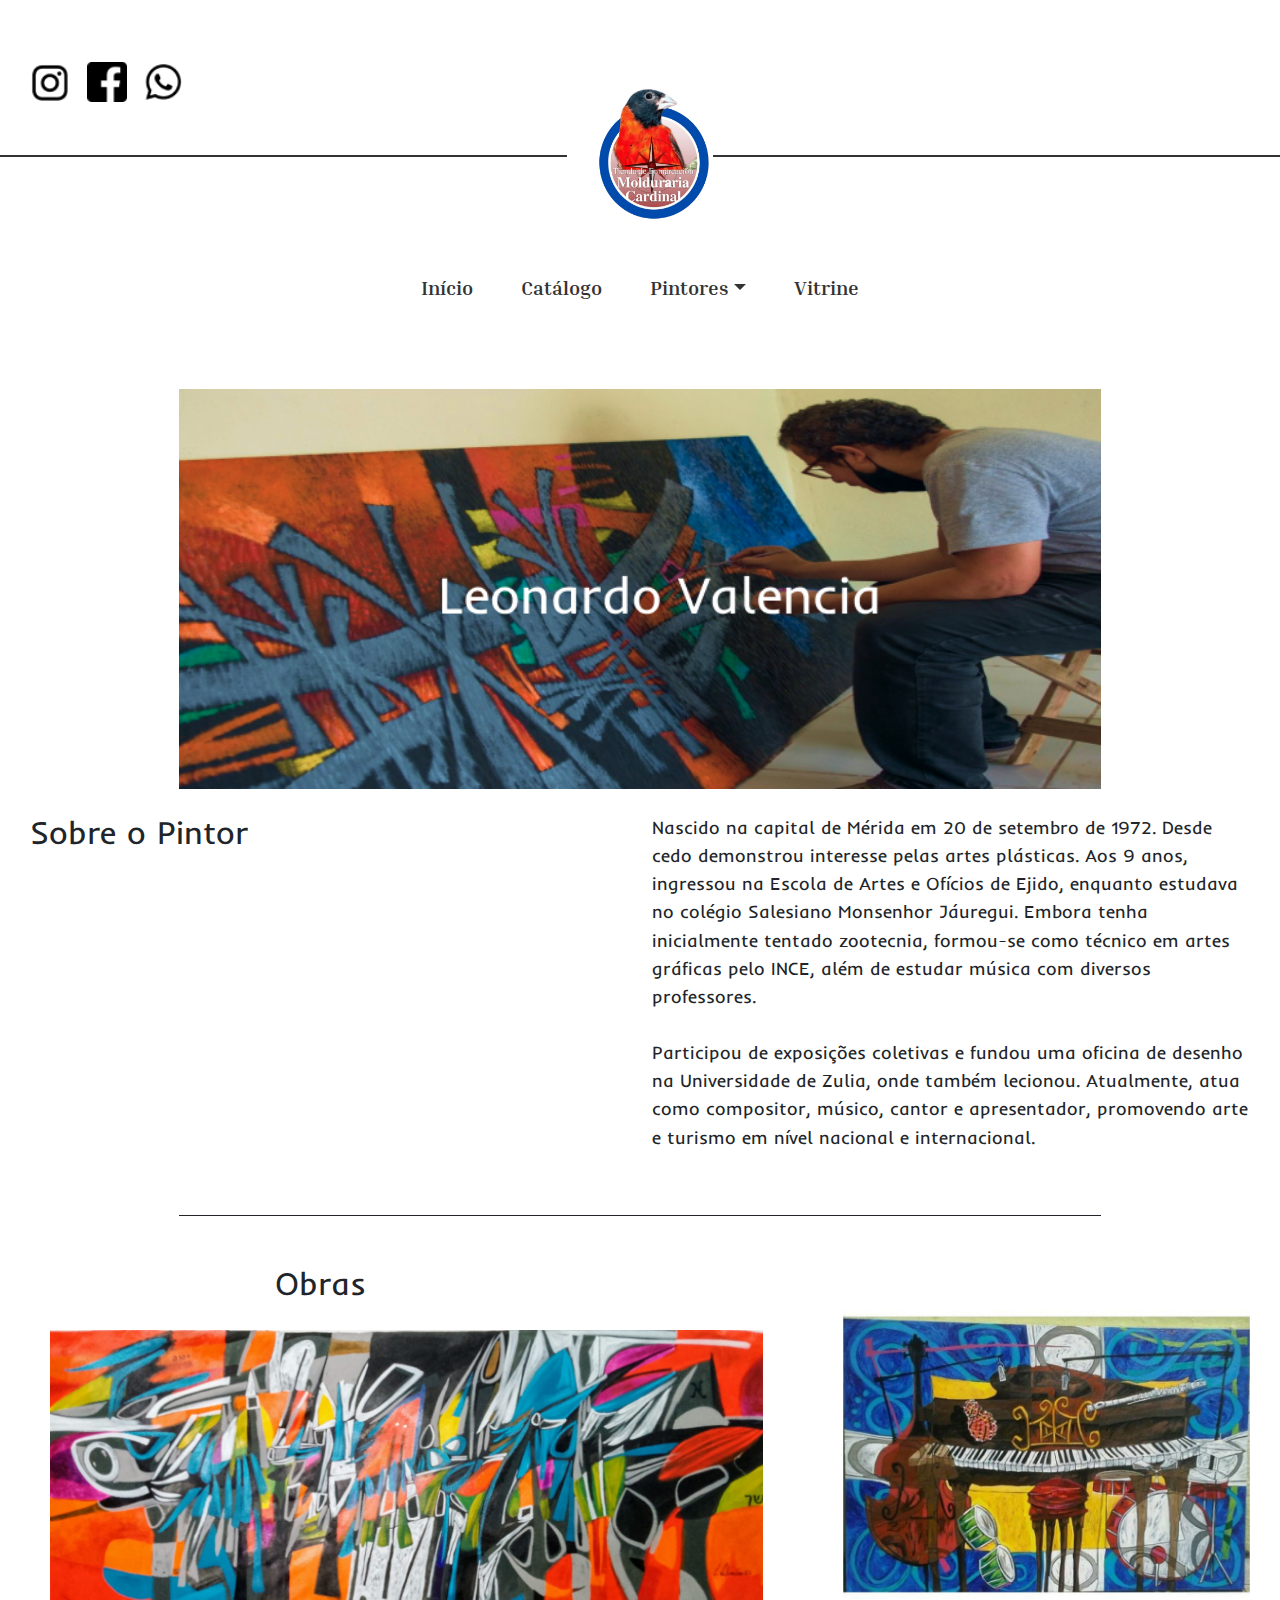
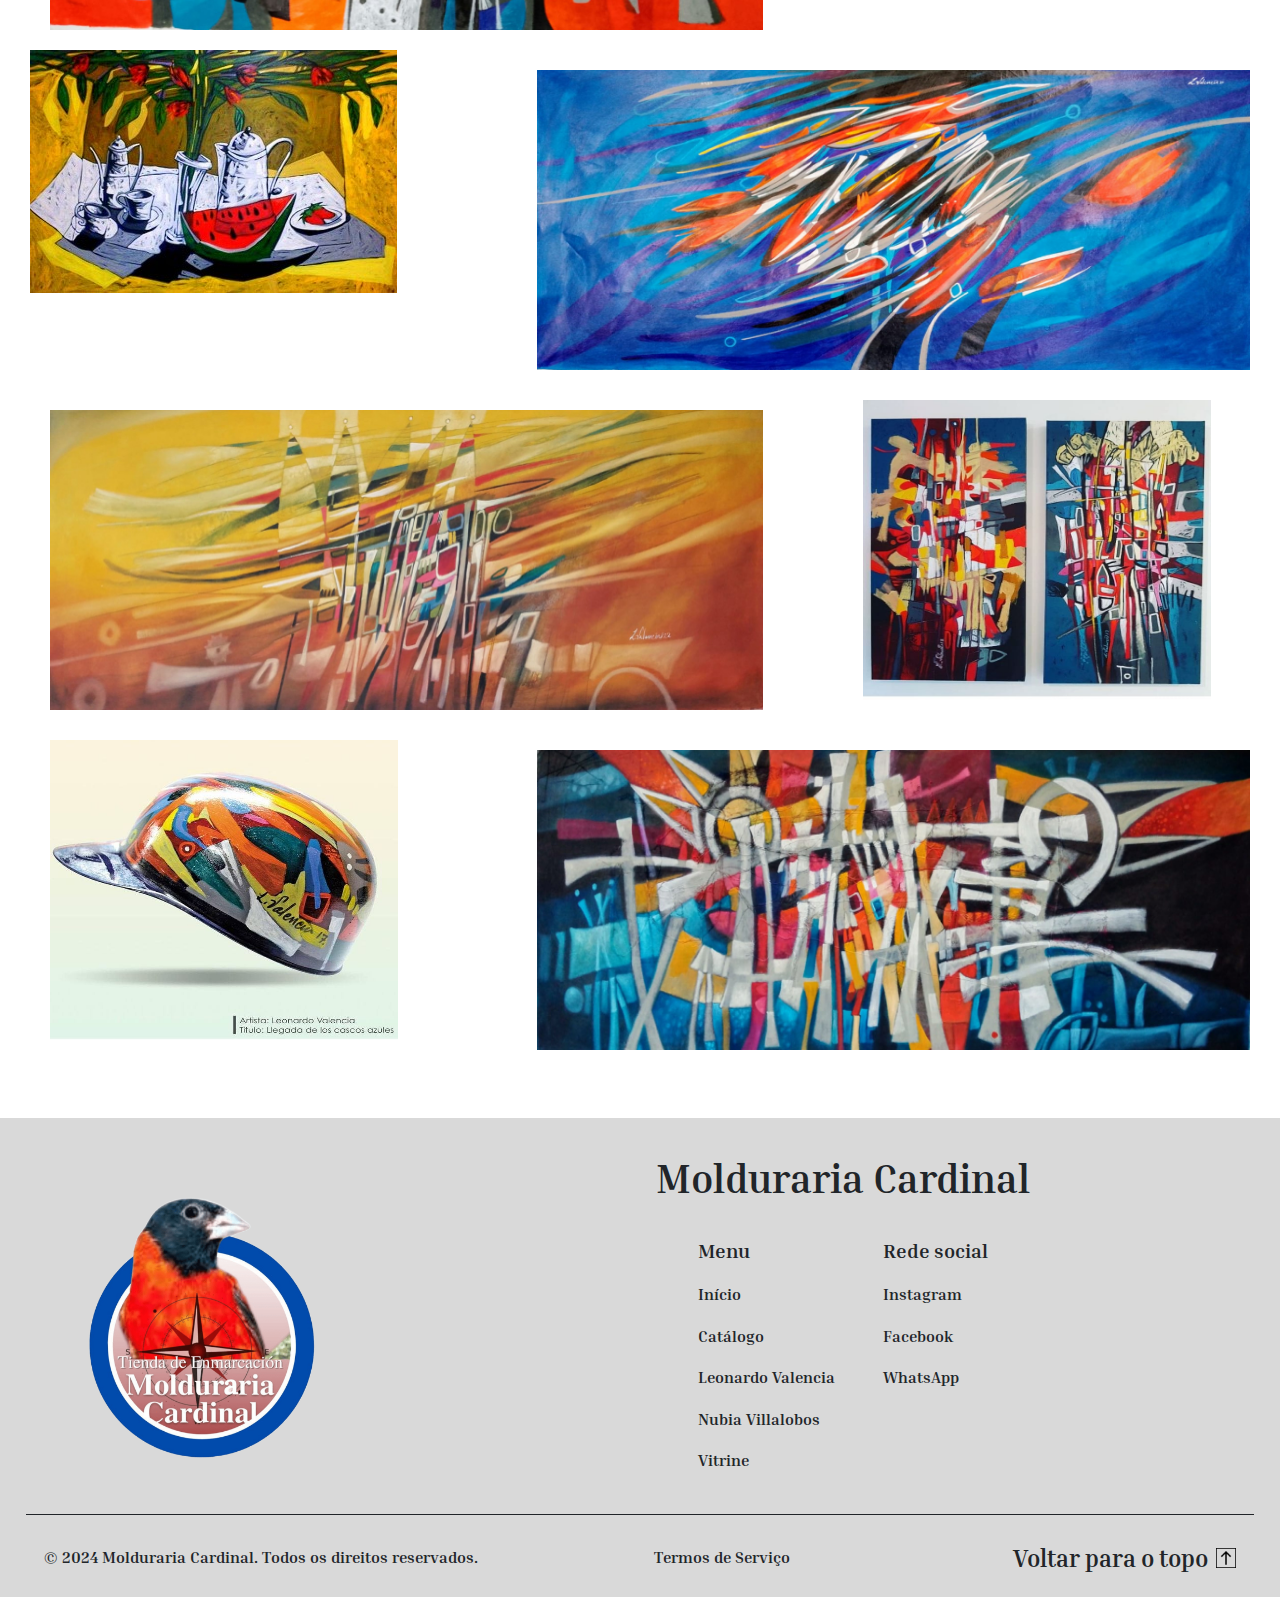
==== commit b9fb5a2c: "Tela inicial responsiva - andamento" ====
--- a/html/artistaLeonardoValencia.html
+++ b/html/artistaLeonardoValencia.html
@@ -26,9 +26,13 @@
   </head>
 
   <body id="inicioPagina">
-    <nav class="navbar">
-      <div class="container d-flex align-items-center">
-        <div class="d-flex align-items-center ms-4">
+    <!-- Navbar Desktop (visível em telas grandes) -->
+    <nav class="navbar navbar-expand-lg d-none d-lg-flex">
+      <div
+        class="container my-4 d-flex flex-column align-items-center justify-content-center"
+      >
+        <!-- Redes sociais no topo -->
+        <div class="d-flex justify-content-start" style="margin-right: 1050px">
           <a
             href="https://www.instagram.com/moldurariacardinal?igsh=NnFqbDAzZ3IzOGNr"
             target="_blank"
@@ -60,37 +64,30 @@
             />
           </a>
         </div>
-      </div>
-    </nav>
-
-    <div
-      class="card-linha-logo d-flex justify-content-center align-items-center"
-    >
-      <hr class="linha-nav-esquerda" />
-
-      <!-- Logo centralizada -->
-      <a href="../index.html">
-        <img
-          src="../assets/logoSiteSemFundo.png"
-          alt="Logo da Molduraria Cardinal"
-          class="mb-5"
-        />
-      </a>
-
-      <hr class="linha-nav-direita" />
-    </div>
-
-    <nav class="navbar navbar-expand-lg">
-      <div class="container d-flex justify-content-center">
-        <ul class="navbar-nav">
+
+        <!-- Logo e Linhas -->
+        <div
+          class="card-linha-logo d-flex align-items-center justify-content-center mb-4"
+        >
+          <hr class="linha-nav-esquerda" />
+          <a href="../index.html">
+            <img
+              src="../assets/logoSiteSemFundo.png"
+              alt="Logo da Molduraria Cardinal"
+              class="logo-nav"
+            />
+          </a>
+          <hr class="linha-nav-direita" />
+        </div>
+
+        <!-- Menu -->
+        <ul class="navbar-nav d-flex justify-content-center">
           <li class="nav-item mx-3">
             <a class="nav-link" href="../index.html">Início</a>
           </li>
           <li class="nav-item mx-3">
             <a class="nav-link" href="../html/catalogo.html">Catálogo</a>
           </li>
-
-          <!-- Menu Suspenso para Pintores -->
           <li class="nav-item dropdown mx-3">
             <a
               class="nav-link dropdown-toggle"
@@ -99,9 +96,8 @@
               role="button"
               data-bs-toggle="dropdown"
               aria-expanded="false"
+              >Pintores</a
             >
-              Pintores
-            </a>
             <ul class="dropdown-menu" aria-labelledby="navbarDropdown">
               <li>
                 <a
@@ -119,11 +115,117 @@
               </li>
             </ul>
           </li>
-
           <li class="nav-item mx-3">
             <a class="nav-link" href="../html/vitrine.html">Vitrine</a>
           </li>
         </ul>
+      </div>
+    </nav>
+
+    <!-- Navbar Mobile (menu hamburguer) -->
+    <nav class="navbar navbar-expand-lg d-lg-none">
+      <div class="container">
+        <button
+          class="navbar-toggler"
+          type="button"
+          data-bs-toggle="collapse"
+          data-bs-target="#navbarMobileContent"
+          aria-controls="navbarMobileContent"
+          aria-expanded="false"
+          aria-label="Toggle navigation"
+        >
+          <span class="navbar-toggler-icon"></span>
+        </button>
+        <div class="collapse navbar-collapse" id="navbarMobileContent">
+          <!-- Logo e linhas visíveis no menu hamburguer -->
+          <div class="d-flex justify-content-center my-4">
+            <div class="card-linha-logo d-flex align-items-center">
+              <hr class="linha-nav-esquerda" />
+              <a href="../index.html">
+                <img
+                  src="../assets/logoSiteSemFundo.png"
+                  alt="Logo da Molduraria Cardinal"
+                  class="logo-nav"
+                />
+              </a>
+              <hr class="linha-nav-direita" />
+            </div>
+          </div>
+
+          <!-- Links do menu -->
+          <ul class="navbar-nav flex-column align-items-center">
+            <li class="nav-item mx-3">
+              <a class="nav-link" href="../index.html">Início</a>
+            </li>
+            <li class="nav-item mx-3">
+              <a class="nav-link" href="../html/catalogo.html">Catálogo</a>
+            </li>
+            <li class="nav-item dropdown mx-3">
+              <a
+                class="nav-link dropdown-toggle"
+                href="#"
+                id="navbarDropdownMobile"
+                role="button"
+                data-bs-toggle="dropdown"
+                aria-expanded="false"
+                >Pintores</a
+              >
+              <ul class="dropdown-menu" aria-labelledby="navbarDropdownMobile">
+                <li>
+                  <a
+                    class="dropdown-item"
+                    href="../html/artistaLeonardoValencia.html"
+                    >Leonardo Valencia</a
+                  >
+                </li>
+                <li>
+                  <a
+                    class="dropdown-item"
+                    href="../html/artistaNubiaVillalobos.html"
+                    >Nubia Villalobos</a
+                  >
+                </li>
+              </ul>
+            </li>
+            <li class="nav-item mx-3">
+              <a class="nav-link" href="../html/vitrine.html">Vitrine</a>
+            </li>
+          </ul>
+
+          <!-- Redes sociais no final do menu -->
+          <div class="d-flex justify-content-st my-3">
+            <a
+              href="https://www.instagram.com/moldurariacardinal?igsh=NnFqbDAzZ3IzOGNr"
+              target="_blank"
+            >
+              <img
+                src="../assets/instagramIcone.jpg"
+                alt="Instagram"
+                class="icone-nav"
+              />
+            </a>
+            <a
+              href="https://www.facebook.com/profile.php?id=100091002034014&ref=xav_ig_profile_web"
+              target="_blank"
+            >
+              <img
+                src="../assets/facebookIcone.jpg"
+                alt="Facebook"
+                class="icone-nav"
+              />
+            </a>
+            <a
+              href="https://api.whatsapp.com/send/?phone=558171181482&text&type=phone_number&app_absent=0"
+              target="_blank"
+            >
+              <img
+                src="../assets/whatsappIcone.jpg"
+                alt="Whatsapp"
+                class="icone-nav"
+              />
+            </a>
+          </div>
+        </div>
       </div>
     </nav>
 
--- a/index.css
+++ b/index.css
@@ -1,6 +1,13 @@
-/* Menu de navegação superior */
+html, body {
+  margin: 0;
+  padding: 0;
+  overflow-x: hidden;
+  width: 100%;
+}
+
 .navbar {
-  margin: 60px 0 15px 0}
+  margin: 30px 0;
+}
 
 .navbar-nav .nav-link {
   font-weight: bold;
@@ -8,49 +15,64 @@
   color: #333;
 }
 
-.navbar-nav .nav-link {
-  position: relative;
-  color: #000;
-}
-
-.navbar-nav .nav-link.active::after {
-  content: "";
-  position: absolute;
-  bottom: 2px;
-  left: 50%;
-  transform: translateX(-50%);
-  width: 40px;
-  height: 8px;
-  background-color: #f00e0e;
-  border-bottom-left-radius: 10px;
-  border-bottom-right-radius: 10px;
-}
-
 .icone-nav {
   height: 40px;
-  margin-right: 35px;
-}
+  margin-right:40px;
+}
+
 
 .card-linha-logo {
-  margin: 30px 0;
-  position: relative;
-}
-
-.card-linha-logo a {
-  position: absolute;
-}
+ width: 1320px;
+ margin-top: -30px;
+}
+
+.card-linha-logo .logo-nav {
+  margin: 0px 0 17px 15px;}
 
 .card-linha-logo img {
   height: 150px;
 }
 
-.linha-nav-esquerda {
-  width: 31%;
-  margin-right: 160px;
-}
-
+.linha-nav-esquerda,
 .linha-nav-direita {
-  width: 31%;
+  width: 50%;  
+  border-top: 2px solid #333;
+  margin: 0;
+}
+
+.navbar-toggler {
+  border: none;
+}
+
+.navbar-toggler-icon {
+  background-image: url('https://img.icons8.com/ios-filled/50/000000/menu.png');
+}
+
+@media (max-width: 992px) {
+  .navbar.d-lg-flex {
+    display: none !important;
+  }
+
+.card-linha-logo {
+ width: 310px;
+}
+
+  .navbar-collapse {
+    text-align: center;
+  }
+
+  .card-linha-logo {
+    margin-top: 20px;
+  }
+
+  .linha-nav-esquerda,
+  .linha-nav-direita {
+    width: 40%;
+  }
+
+  .logo-nav {
+    height: 80px;
+  }
 }
 
 /* Carrosel superior com  3 imagens em slide */
@@ -87,6 +109,28 @@
 
 .carousel-control-next-icon {
   margin-left: 100px;
+}
+
+@media (max-width: 576px) {
+  .carousel-inner {
+    height: 250px; 
+  }
+  .carousel-inner img {
+    height: 300px;
+  }
+  .carousel-control-prev-icon,
+  .carousel-control-next-icon {
+    width: 35px; 
+    height: 35px;
+  }
+
+  .carousel-control-prev-icon {
+    margin-right: 15px;
+  }
+
+  .carousel-control-next-icon {
+    margin-left: 15px;
+  }
 }
 
 /* Botão WhatsAap */
@@ -130,11 +174,17 @@
   padding: 40px 0;
 }
 
+.services-section > div {
+  display: flex;
+  justify-content: center;
+}
+
 .card-title {
   margin-bottom: 15px;
   height: 40px;
   overflow: hidden;
   white-space: nowrap;
+  font-weight: bold;
 }
 
 .card-servicos {
@@ -150,6 +200,34 @@
   width: 80px;
 }
 
+@media (max-width: 768px) {
+  .card-servicos {
+    min-width: 240px;
+    margin: 10px;
+    height: 270px;
+  }
+
+  .row {
+    display: flex;
+    justify-content: flex-start; 
+    overflow-x: auto;
+    -webkit-overflow-scrolling: touch; 
+  }
+
+  .services-section > div {
+    display: flex;
+    justify-content: start;
+  }
+
+  .col-md-2 {
+    flex: 0 0 auto;
+  }
+
+  .services-section {
+    padding: 30px 0 20px 0;
+  }
+}
+
 .card-img-top {
   object-fit: cover;
   height: 300px;
@@ -158,6 +236,36 @@
 .card-historia p {
   font-family: "Inder, arial";
 }
+
+@media (max-width: 768px) {
+  .row.d-flex {
+    display: flex;
+    flex-wrap: nowrap; 
+    overflow-x: auto; 
+    -webkit-overflow-scrolling: touch;
+  }
+
+  .col-4 {
+    flex: 0 0 auto; 
+    margin-right: 10px; 
+  }
+
+  .card-item {
+    width: 250px; 
+    height: 300px;
+  }
+
+  .card-img-top {
+    object-fit: cover; 
+    width: 100%; 
+    height: 100%; 
+  }
+
+  .card-novos-itens {
+    margin-left: 0 !important;
+  }
+}
+
 
 /* Vantagens da consultoria */
 
@@ -178,6 +286,44 @@
   color: black;
 }
 
+@media (max-width: 768px) {
+  .card-consultoria-imagem {
+    height: 350px; 
+  }
+
+  .card-vantagens-consultoria {
+    width: 60%; 
+    padding: 15px; 
+    height: 270px;
+    margin-left: 20px !important;
+  }
+
+  .card-vantagens-consultoria h3 {
+    font-size: 1.5rem !important; 
+  }
+
+  .card-text {
+    font-size: 0.9rem !important; 
+  }
+  
+}
+
+@media (max-width: 767px) {
+  .historia-titulo {
+    font-size: 2rem; 
+  }
+
+  .historia-texto {
+    font-size: 1rem;
+  }
+
+  .historia-imagem {
+    width: 100%; 
+    height: auto; 
+  }
+}
+
+
 /* Localização - página inicial */
 .mapaIframe {
   padding: 30px 0;
@@ -236,4 +382,4 @@
 .footer-outros img {
   width: 20px;
   height: auto;
-}
+}